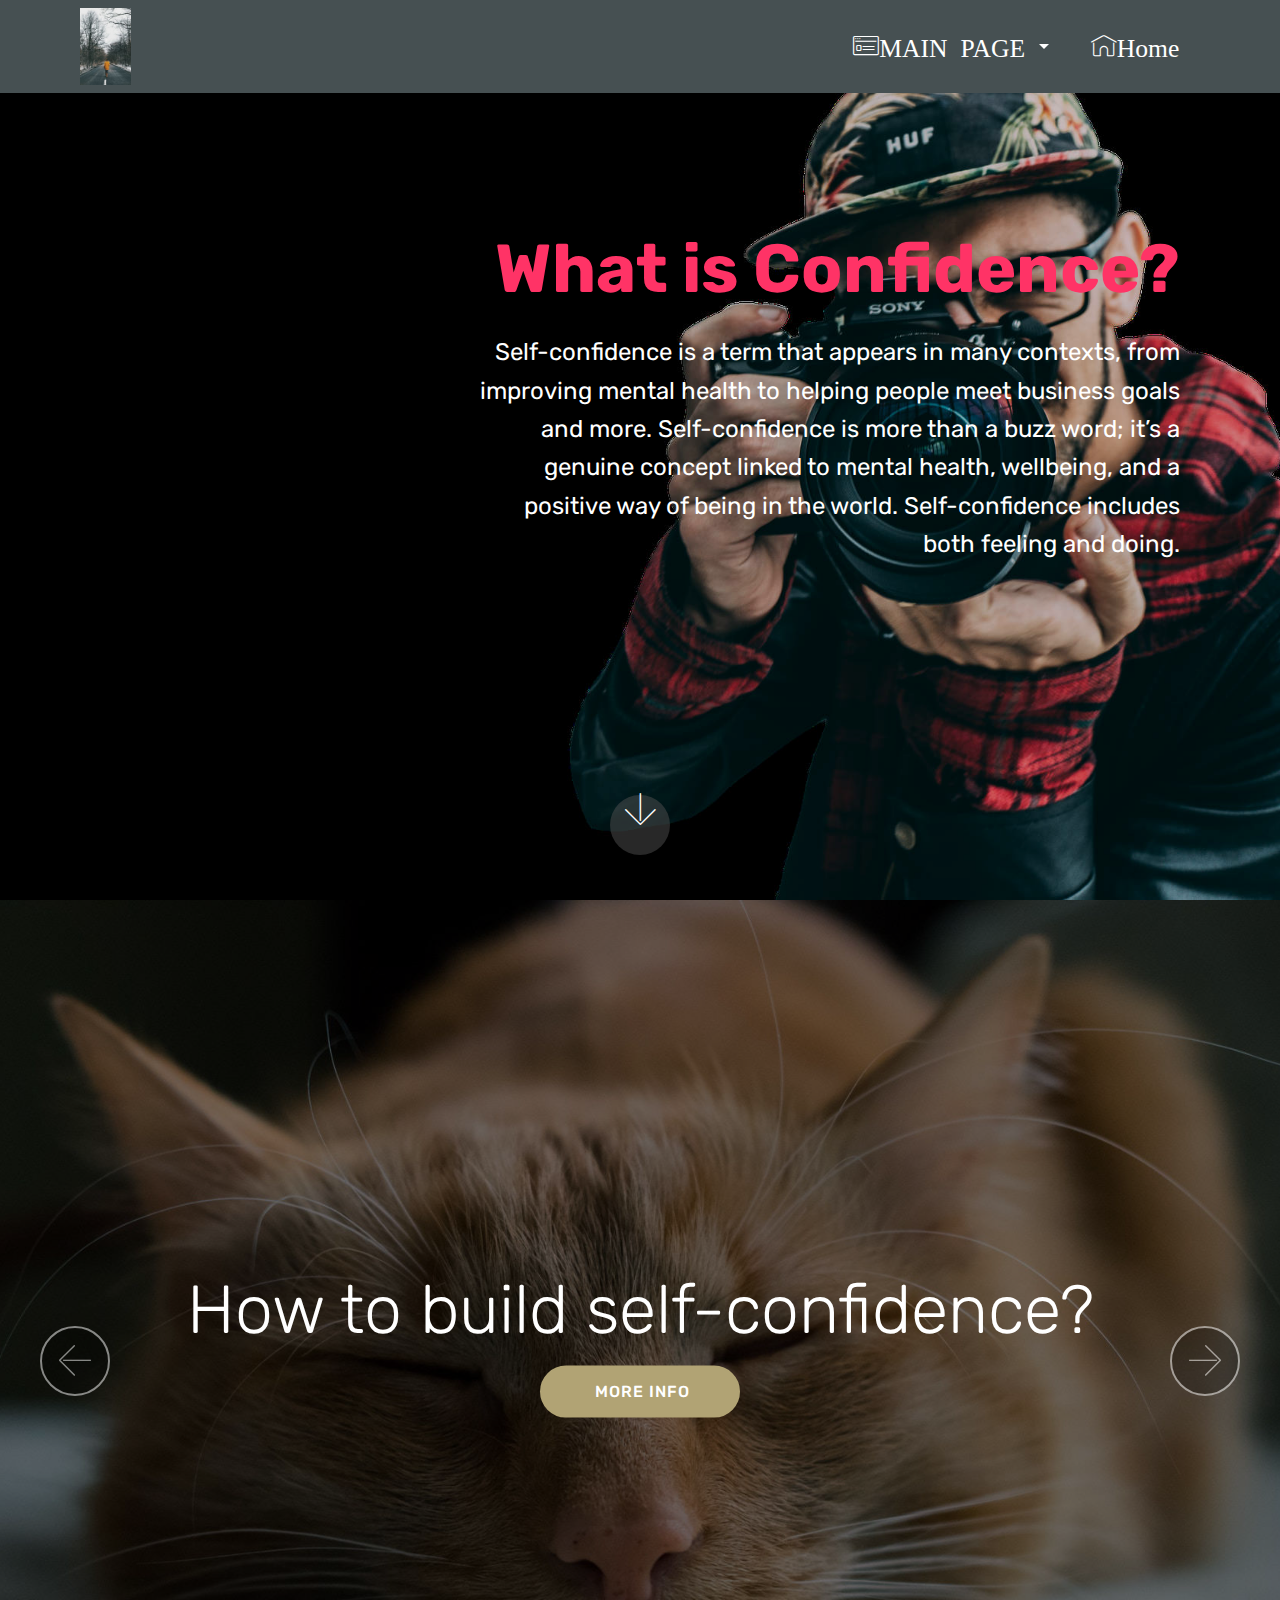
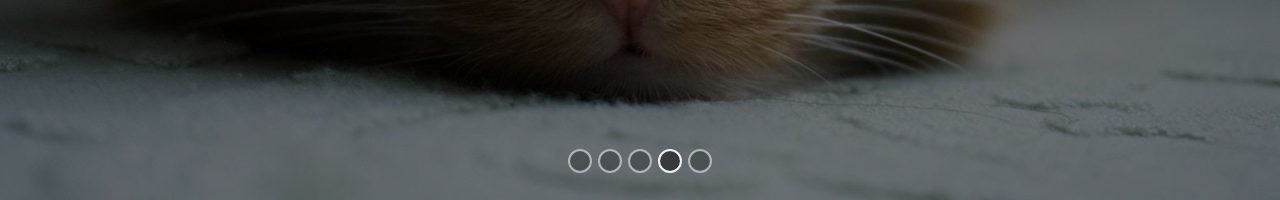
==== page1.html @ 77e6f95f "create github pages" ====
<!DOCTYPE html>
<html  >
<head>
  <!-- Site made with Mobirise Website Builder v4.9.7, https://mobirise.com -->
  <meta charset="UTF-8">
  <meta http-equiv="X-UA-Compatible" content="IE=edge">
  <meta name="generator" content="Mobirise v4.9.7, mobirise.com">
  <meta name="viewport" content="width=device-width, initial-scale=1, minimum-scale=1">
  <link rel="shortcut icon" href="assets/images/mbr-122x183.jpg" type="image/x-icon">
  <meta name="description" content="Website Generator Description">
  
  <title>MAIN PAGE</title>
  <link rel="stylesheet" href="assets/web/assets/mobirise-icons/mobirise-icons.css">
  <link rel="stylesheet" href="assets/tether/tether.min.css">
  <link rel="stylesheet" href="assets/soundcloud-plugin/style.css">
  <link rel="stylesheet" href="assets/bootstrap/css/bootstrap.min.css">
  <link rel="stylesheet" href="assets/bootstrap/css/bootstrap-grid.min.css">
  <link rel="stylesheet" href="assets/bootstrap/css/bootstrap-reboot.min.css">
  <link rel="stylesheet" href="assets/dropdown/css/style.css">
  <link rel="stylesheet" href="assets/animatecss/animate.min.css">
  <link rel="stylesheet" href="assets/theme/css/style.css">
  <link rel="stylesheet" href="assets/mobirise/css/mbr-additional.css" type="text/css">
  
  
  
</head>
<body>
  <section class="menu cid-qNNhTfj1qA" once="menu" id="menu1-i">

    

    <nav class="navbar navbar-expand beta-menu navbar-dropdown align-items-center navbar-fixed-top navbar-toggleable-sm">
        <button class="navbar-toggler navbar-toggler-right" type="button" data-toggle="collapse" data-target="#navbarSupportedContent" aria-controls="navbarSupportedContent" aria-expanded="false" aria-label="Toggle navigation">
            <div class="hamburger">
                <span></span>
                <span></span>
                <span></span>
                <span></span>
            </div>
        </button>
        <div class="menu-logo">
            <div class="navbar-brand">
                <span class="navbar-logo">
                    <a href="https://mobirise.com">
                         <img src="assets/images/mbr-122x183.jpg" alt="Mobirise" title="" style="height: 4.8rem;">
                    </a>
                </span>
                <span class="navbar-caption-wrap"><a class="navbar-caption text-white display-4" href="https://mobirise.com"></a></span>
            </div>
        </div>
        <div class="collapse navbar-collapse" id="navbarSupportedContent">
            <ul class="navbar-nav nav-dropdown nav-right" data-app-modern-menu="true"><li class="nav-item dropdown open">
                    <a class="nav-link link dropdown-toggle text-white display-4" href="page1.html" data-toggle="dropdown-submenu" aria-expanded="true"><span class="mbri-sites mbr-iconfont mbr-iconfont-btn">MAIN PAGE</span>
                        </a><div class="dropdown-menu"><a class="dropdown-item text-white display-4" href="page8.html">INFOGRAPHICS</a><a class="dropdown-item text-white display-4" href="page4.html">METHODS</a><a class="dropdown-item text-white display-4" href="page6.html">IMPORTANCE</a><a class="dropdown-item text-white display-4" href="page7.html" aria-expanded="false">REPERCUSSIONS</a><a class="dropdown-item text-white display-4" href="page3.html" aria-expanded="false">WHAT INHIBITS CONFIDENCE?</a></div>
                </li><li class="nav-item"><a class="nav-link link text-white display-4" href="page1.html" aria-expanded="false">
                        </a></li><li class="nav-item">
                    <a class="nav-link link text-white display-4" href="index.html">
                        <span class="mbri-home mbr-iconfont mbr-iconfont-btn">Home</span></a>
                </li></ul>
            
        </div>
    </nav>
</section>

<section class="engine"><a href="https://mobirise.info/h">create your own web page</a></section><section class="header10 cid-qNNmkh4zvj mbr-fullscreen" id="header10-j">

    

    <div class="mbr-overlay" style="opacity: 0.2; background-color: rgb(0, 0, 0);">
    </div>

    <div class="container">
        <div class="media-container-column mbr-white col-lg-8 col-md-10 ml-auto">
            <h1 class="mbr-section-title align-right mbr-bold pb-3 mbr-fonts-style display-1">What is Confidence?</h1>
            
            <p class="mbr-text align-right pb-3 mbr-fonts-style display-5">Self-confidence is a term that appears in many contexts, from improving mental health to helping people meet business goals and more. Self-confidence is more than a buzz word; it’s a genuine concept linked to mental health, wellbeing, and a positive way of being in the world. Self-confidence includes both feeling and doing.<br><br><br></p>
            
        </div>
    </div>

    <div class="mbr-arrow hidden-sm-down" aria-hidden="true">
        <a href="#next">
            <i class="mbri-down mbr-iconfont"></i>
        </a>
    </div>
</section>

<section class="carousel slide cid-qNNq0Ozd2h" data-interval="false" id="slider1-l">

    

    <div class="full-screen"><div class="mbr-slider slide carousel" data-pause="true" data-keyboard="false" data-ride="false" data-interval="false"><ol class="carousel-indicators"><li data-app-prevent-settings="" data-target="#slider1-l" data-slide-to="0"></li><li data-app-prevent-settings="" data-target="#slider1-l" data-slide-to="1"></li><li data-app-prevent-settings="" data-target="#slider1-l" data-slide-to="2"></li><li data-app-prevent-settings="" data-target="#slider1-l" class=" active" data-slide-to="3"></li><li data-app-prevent-settings="" data-target="#slider1-l" data-slide-to="4"></li></ol><div class="carousel-inner" role="listbox"><div class="carousel-item slider-fullscreen-image" data-bg-video-slide="false" style="background-image: url(assets/images/1.jpg);"><div class="container container-slide"><div class="image_wrapper"><div class="mbr-overlay"></div><img src="assets/images/1.jpg"><div class="carousel-caption justify-content-center"><div class="col-10 align-center"><h2 class="mbr-fonts-style display-1">What exactly is self confidence?</h2><p class="lead mbr-text mbr-fonts-style display-5"></p><div class="mbr-section-btn" buttons="0"> <a class="btn  btn-white-outline display-4" href="page1.html#info3-q">&nbsp;MORE INFO</a></div></div></div></div></div></div><div class="carousel-item slider-fullscreen-image" data-bg-video-slide="https://www.youtube.com/watch?v=fwkKc6M60-0"><div class="mbr-overlay"></div><div class="container container-slide"><div class="image_wrapper"><img src="assets/images/2.jpg" style="opacity: 0;"><div class="carousel-caption justify-content-center"><div class="col-10 align-center"><h2 class="mbr-fonts-style display-1">What inhibits us from being self confidence?<br></h2><p class="lead mbr-text mbr-fonts-style display-5"></p><div class="mbr-section-btn" buttons="0"><a class="btn  display-4 btn-secondary-outline" href="page3.html">Learn more</a> </div></div></div></div></div></div><div class="carousel-item slider-fullscreen-image" data-bg-video-slide="false" style="background-image: url(assets/images/mbr-1664x1080.jpg);"><div class="container container-slide"><div class="image_wrapper"><div class="mbr-overlay"></div><img src="assets/images/mbr-1664x1080.jpg"><div class="carousel-caption justify-content-center"><div class="col-10 align-right"><h2 class="mbr-fonts-style display-1">Importance of self confidence?</h2><p class="lead mbr-text mbr-fonts-style display-5">Is self confidence really important? Or is it just something we can dismiss?</p><div class="mbr-section-btn" buttons="0"> <a class="btn  btn-white-outline display-4" href="page6.html">Learn more</a></div></div></div></div></div></div><div class="carousel-item slider-fullscreen-image active" data-bg-video-slide="false" style="background-image: url(assets/images/mbr-1620x1080.jpg);"><div class="container container-slide"><div class="image_wrapper"><div class="mbr-overlay"></div><img src="assets/images/mbr-1620x1080.jpg"><div class="carousel-caption justify-content-center"><div class="col-10 align-center"><h2 class="mbr-fonts-style display-1">How to build self-confidence?</h2><p class="lead mbr-text mbr-fonts-style display-5"></p><div class="mbr-section-btn" buttons="0"> <a class="btn  display-4 btn-danger" href="page4.html">&nbsp;MORE INFO</a></div></div></div></div></div></div><div class="carousel-item slider-fullscreen-image" data-bg-video-slide="false" style="background-image: url(assets/images/mbr-1440x1080.jpg);"><div class="container container-slide"><div class="image_wrapper"><div class="mbr-overlay"></div><img src="assets/images/mbr-1440x1080.jpg"><div class="carousel-caption justify-content-center"><div class="col-10 align-center"><h2 class="mbr-fonts-style display-1">FORUM</h2><p class="lead mbr-text mbr-fonts-style display-5"></p><div class="mbr-section-btn" buttons="0"><a class="btn  display-4 btn-danger-outline" href="page5.html">Learn more</a> </div></div></div></div></div></div></div><a data-app-prevent-settings="" class="carousel-control carousel-control-prev" role="button" data-slide="prev" href="#slider1-l"><span aria-hidden="true" class="mbri-left mbr-iconfont"></span><span class="sr-only">Previous</span></a><a data-app-prevent-settings="" class="carousel-control carousel-control-next" role="button" data-slide="next" href="#slider1-l"><span aria-hidden="true" class="mbri-right mbr-iconfont"></span><span class="sr-only">Next</span></a></div></div>

</section>


  <script src="assets/web/assets/jquery/jquery.min.js"></script>
  <script src="assets/popper/popper.min.js"></script>
  <script src="assets/tether/tether.min.js"></script>
  <script src="assets/bootstrap/js/bootstrap.min.js"></script>
  <script src="assets/touchswipe/jquery.touch-swipe.min.js"></script>
  <script src="assets/dropdown/js/script.min.js"></script>
  <script src="assets/bootstrapcarouselswipe/bootstrap-carousel-swipe.js"></script>
  <script src="assets/smoothscroll/smooth-scroll.js"></script>
  <script src="assets/viewportchecker/jquery.viewportchecker.js"></script>
  <script src="assets/ytplayer/jquery.mb.ytplayer.min.js"></script>
  <script src="assets/vimeoplayer/jquery.mb.vimeo_player.js"></script>
  <script src="assets/theme/js/script.js"></script>
  <script src="assets/slidervideo/script.js"></script>
  
  
 <div id="scrollToTop" class="scrollToTop mbr-arrow-up"><a style="text-align: center;"><i class="mbr-arrow-up-icon mbr-arrow-up-icon-cm cm-icon cm-icon-smallarrow-up"></i></a></div>
    <input name="animation" type="hidden">
  </body>
</html>
---- assets/web/assets/mobirise-icons/mobirise-icons.css ----
@font-face {
  font-family: 'MobiriseIcons';
  src:  url('mobirise-icons.eot?spat4u');
  src:  url('mobirise-icons.eot?spat4u#iefix') format('embedded-opentype'),
    url('mobirise-icons.ttf?spat4u') format('truetype'),
    url('mobirise-icons.woff?spat4u') format('woff'),
    url('mobirise-icons.svg?spat4u#MobiriseIcons') format('svg');
  font-weight: normal;
  font-style: normal;
}

[class^="mbri-"], [class*=" mbri-"] {
  /* use !important to prevent issues with browser extensions that change fonts */
  font-family: MobiriseIcons !important;
  speak: none;
  font-style: normal;
  font-weight: normal;
  font-variant: normal;
  text-transform: none;
  line-height: 1;

  /* Better Font Rendering =========== */
  -webkit-font-smoothing: antialiased;
  -moz-osx-font-smoothing: grayscale;
}

.mbri-add-submenu:before {
  content: "\e900";
}
.mbri-alert:before {
  content: "\e901";
}
.mbri-align-center:before {
  content: "\e902";
}
.mbri-align-justify:before {
  content: "\e903";
}
.mbri-align-left:before {
  content: "\e904";
}
.mbri-align-right:before {
  content: "\e905";
}
.mbri-android:before {
  content: "\e906";
}
.mbri-apple:before {
  content: "\e907";
}
.mbri-arrow-down:before {
  content: "\e908";
}
.mbri-arrow-next:before {
  content: "\e909";
}
.mbri-arrow-prev:before {
  content: "\e90a";
}
.mbri-arrow-up:before {
  content: "\e90b";
}
.mbri-bold:before {
  content: "\e90c";
}
.mbri-bookmark:before {
  content: "\e90d";
}
.mbri-bootstrap:before {
  content: "\e90e";
}
.mbri-briefcase:before {
  content: "\e90f";
}
.mbri-browse:before {
  content: "\e910";
}
.mbri-bulleted-list:before {
  content: "\e911";
}
.mbri-calendar:before {
  content: "\e912";
}
.mbri-camera:before {
  content: "\e913";
}
.mbri-cart-add:before {
  content: "\e914";
}
.mbri-cart-full:before {
  content: "\e915";
}
.mbri-cash:before {
  content: "\e916";
}
.mbri-change-style:before {
  content: "\e917";
}
.mbri-chat:before {
  content: "\e918";
}
.mbri-clock:before {
  content: "\e919";
}
.mbri-close:before {
  content: "\e91a";
}
.mbri-cloud:before {
  content: "\e91b";
}
.mbri-code:before {
  content: "\e91c";
}
.mbri-contact-form:before {
  content: "\e91d";
}
.mbri-credit-card:before {
  content: "\e91e";
}
.mbri-cursor-click:before {
  content: "\e91f";
}
.mbri-cust-feedback:before {
  content: "\e920";
}
.mbri-database:before {
  content: "\e921";
}
.mbri-delivery:before {
  content: "\e922";
}
.mbri-desktop:before {
  content: "\e923";
}
.mbri-devices:before {
  content: "\e924";
}
.mbri-down:before {
  content: "\e925";
}
.mbri-download:before {
  content: "\e989";
}
.mbri-drag-n-drop:before {
  content: "\e927";
}
.mbri-drag-n-drop2:before {
  content: "\e928";
}
.mbri-edit:before {
  content: "\e929";
}
.mbri-edit2:before {
  content: "\e92a";
}
.mbri-error:before {
  content: "\e92b";
}
.mbri-extension:before {
  content: "\e92c";
}
.mbri-features:before {
  content: "\e92d";
}
.mbri-file:before {
  content: "\e92e";
}
.mbri-flag:before {
  content: "\e92f";
}
.mbri-folder:before {
  content: "\e930";
}
.mbri-gift:before {
  content: "\e931";
}
.mbri-github:before {
  content: "\e932";
}
.mbri-globe:before {
  content: "\e933";
}
.mbri-globe-2:before {
  content: "\e934";
}
.mbri-growing-chart:before {
  content: "\e935";
}
.mbri-hearth:before {
  content: "\e936";
}
.mbri-help:before {
  content: "\e937";
}
.mbri-home:before {
  content: "\e938";
}
.mbri-hot-cup:before {
  content: "\e939";
}
.mbri-idea:before {
  content: "\e93a";
}
.mbri-image-gallery:before {
  content: "\e93b";
}
.mbri-image-slider:before {
  content: "\e93c";
}
.mbri-info:before {
  content: "\e93d";
}
.mbri-italic:before {
  content: "\e93e";
}
.mbri-key:before {
  content: "\e93f";
}
.mbri-laptop:before {
  content: "\e940";
}
.mbri-layers:before {
  content: "\e941";
}
.mbri-left-right:before {
  content: "\e942";
}
.mbri-left:before {
  content: "\e943";
}
.mbri-letter:before {
  content: "\e944";
}
.mbri-like:before {
  content: "\e945";
}
.mbri-link:before {
  content: "\e946";
}
.mbri-lock:before {
  content: "\e947";
}
.mbri-login:before {
  content: "\e948";
}
.mbri-logout:before {
  content: "\e949";
}
.mbri-magic-stick:before {
  content: "\e94a";
}
.mbri-map-pin:before {
  content: "\e94b";
}
.mbri-menu:before {
  content: "\e94c";
}
.mbri-mobile:before {
  content: "\e94d";
}
.mbri-mobile2:before {
  content: "\e94e";
}
.mbri-mobirise:before {
  content: "\e94f";
}
.mbri-more-horizontal:before {
  content: "\e950";
}
.mbri-more-vertical:before {
  content: "\e951";
}
.mbri-music:before {
  content: "\e952";
}
.mbri-new-file:before {
  content: "\e953";
}
.mbri-numbered-list:before {
  content: "\e954";
}
.mbri-opened-folder:before {
  content: "\e955";
}
.mbri-pages:before {
  content: "\e956";
}
.mbri-paper-plane:before {
  content: "\e957";
}
.mbri-paperclip:before {
  content: "\e958";
}
.mbri-photo:before {
  content: "\e959";
}
.mbri-photos:before {
  content: "\e95a";
}
.mbri-pin:before {
  content: "\e95b";
}
.mbri-play:before {
  content: "\e95c";
}
.mbri-plus:before {
  content: "\e95d";
}
.mbri-preview:before {
  content: "\e95e";
}
.mbri-print:before {
  content: "\e95f";
}
.mbri-protect:before {
  content: "\e960";
}
.mbri-question:before {
  content: "\e961";
}
.mbri-quote-left:before {
  content: "\e962";
}
.mbri-quote-right:before {
  content: "\e963";
}
.mbri-refresh:before {
  content: "\e964";
}
.mbri-responsive:before {
  content: "\e965";
}
.mbri-right:before {
  content: "\e966";
}
.mbri-rocket:before {
  content: "\e967";
}
.mbri-sad-face:before {
  content: "\e968";
}
.mbri-sale:before {
  content: "\e969";
}
.mbri-save:before {
  content: "\e96a";
}
.mbri-search:before {
  content: "\e96b";
}
.mbri-setting:before {
  content: "\e96c";
}
.mbri-setting2:before {
  content: "\e96d";
}
.mbri-setting3:before {
  content: "\e96e";
}
.mbri-share:before {
  content: "\e96f";
}
.mbri-shopping-bag:before {
  content: "\e970";
}
.mbri-shopping-basket:before {
  content: "\e971";
}
.mbri-shopping-cart:before {
  content: "\e972";
}
.mbri-sites:before {
  content: "\e973";
}
.mbri-smile-face:before {
  content: "\e974";
}
.mbri-speed:before {
  content: "\e975";
}
.mbri-star:before {
  content: "\e976";
}
.mbri-success:before {
  content: "\e977";
}
.mbri-sun:before {
  content: "\e978";
}
.mbri-sun2:before {
  content: "\e979";
}
.mbri-tablet:before {
  content: "\e97a";
}
.mbri-tablet-vertical:before {
  content: "\e97b";
}
.mbri-target:before {
  content: "\e97c";
}
.mbri-timer:before {
  content: "\e97d";
}
.mbri-to-ftp:before {
  content: "\e97e";
}
.mbri-to-local-drive:before {
  content: "\e97f";
}
.mbri-touch-swipe:before {
  content: "\e980";
}
.mbri-touch:before {
  content: "\e981";
}
.mbri-trash:before {
  content: "\e982";
}
.mbri-underline:before {
  content: "\e983";
}
.mbri-unlink:before {
  content: "\e984";
}
.mbri-unlock:before {
  content: "\e985";
}
.mbri-up-down:before {
  content: "\e986";
}
.mbri-up:before {
  content: "\e987";
}
.mbri-update:before {
  content: "\e988";
}
.mbri-upload:before {
 content: "\e926"; 
}
.mbri-user:before {
  content: "\e98a";
}
.mbri-user2:before {
  content: "\e98b";
}
.mbri-users:before {
  content: "\e98c";
}
.mbri-video:before {
  content: "\e98d";
}
.mbri-video-play:before {
  content: "\e98e";
}
.mbri-watch:before {
  content: "\e98f";
}
.mbri-website-theme:before {
  content: "\e990";
}
.mbri-wifi:before {
  content: "\e991";
}
.mbri-windows:before {
  content: "\e992";
}
.mbri-zoom-out:before {
  content: "\e993";
}
.mbri-redo:before {
  content: "\e994";
}
.mbri-undo:before {
  content: "\e995";
}
---- assets/soundcloud-plugin/style.css ----
.addons-container {
  position: relative;
  margin-left: auto;
  margin-right: auto;
  padding-right: 15px;
  padding-left: 15px; }
  @media (min-width: 576px) {
    .addons-container {
      padding-right: 15px;
      padding-left: 15px; } }
  @media (min-width: 768px) {
    .addons-container {
      padding-right: 15px;
      padding-left: 15px; } }
  @media (min-width: 992px) {
    .addons-container {
      padding-right: 15px;
      padding-left: 15px; } }
  @media (min-width: 1200px) {
    .addons-container {
      padding-right: 15px;
      padding-left: 15px; } }
  @media (min-width: 576px) {
    .addons-container {
      width: 540px;
      max-width: 100%; } }
  @media (min-width: 768px) {
    .addons-container {
      width: 720px;
      max-width: 100%; } }
  @media (min-width: 992px) {
    .addons-container {
      width: 960px;
      max-width: 100%; } }
  @media (min-width: 1200px) {
    .addons-container {
      width: 1140px;
      max-width: 100%; } }

.addons-container-inner{
    position: relative;
    width: 100%;
    min-height: 1px;
    padding-right: 15px;
    padding-left: 15px;
}
@media (min-width: 567px) {
    .addons-container-inner{
        -ms-flex: 0 0 66.666667%;
        flex: 0 0 66.666667%;
        max-width: 66.666667%;
    }
}
.addons-row{
    display: flex;
    justify-content:center;
}
---- assets/dropdown/css/style.css ----
.navbar-dropdown {
  left: 0;
  padding: 0;
  position: absolute;
  right: 0;
  top: 0;
  transition: all 0.45s ease;
  z-index: 1030;
  background: #282828; }
  .navbar-dropdown .navbar-logo {
    margin-right: 0.8rem;
    transition: margin 0.3s ease-in-out;
    vertical-align: middle; }
    .navbar-dropdown .navbar-logo img {
      height: 3.125rem;
      transition: all 0.3s ease-in-out; }
    .navbar-dropdown .navbar-logo.mbr-iconfont {
      font-size: 3.125rem;
      line-height: 3.125rem; }
  .navbar-dropdown .navbar-caption {
    font-weight: 700;
    white-space: normal;
    vertical-align: -4px;
    line-height: 3.125rem !important; }
    .navbar-dropdown .navbar-caption, .navbar-dropdown .navbar-caption:hover {
      color: inherit;
      text-decoration: none; }
  .navbar-dropdown .mbr-iconfont + .navbar-caption {
    vertical-align: -1px; }
  .navbar-dropdown.navbar-fixed-top {
    position: fixed; }
  .navbar-dropdown .navbar-brand span {
    vertical-align: -4px; }
  .navbar-dropdown.bg-color.transparent {
    background: none; }
  .navbar-dropdown.navbar-short .navbar-brand {
    padding: 0.625rem 0; }
    .navbar-dropdown.navbar-short .navbar-brand span {
      vertical-align: -1px; }
  .navbar-dropdown.navbar-short .navbar-caption {
    line-height: 2.375rem !important;
    vertical-align: -2px; }
  .navbar-dropdown.navbar-short .navbar-logo {
    margin-right: 0.5rem; }
    .navbar-dropdown.navbar-short .navbar-logo img {
      height: 2.375rem; }
    .navbar-dropdown.navbar-short .navbar-logo.mbr-iconfont {
      font-size: 2.375rem;
      line-height: 2.375rem; }
  .navbar-dropdown.navbar-short .mbr-table-cell {
    height: 3.625rem; }
  .navbar-dropdown .navbar-close {
    left: 0.6875rem;
    position: fixed;
    top: 0.75rem;
    z-index: 1000; }
  .navbar-dropdown .hamburger-icon {
    content: "";
    display: inline-block;
    vertical-align: middle;
    width: 16px;
    -webkit-box-shadow: 0 -6px 0 1px #282828,0 0 0 1px #282828,0 6px 0 1px #282828;
    -moz-box-shadow: 0 -6px 0 1px #282828,0 0 0 1px #282828,0 6px 0 1px #282828;
    box-shadow: 0 -6px 0 1px #282828,0 0 0 1px #282828,0 6px 0 1px #282828; }

.dropdown-menu .dropdown-toggle[data-toggle="dropdown-submenu"]::after {
  border-bottom: 0.35em solid transparent;
  border-left: 0.35em solid;
  border-right: 0;
  border-top: 0.35em solid transparent;
  margin-left: 0.3rem; }

.dropdown-menu .dropdown-item:focus {
  outline: 0; }

.nav-dropdown {
  font-size: 0.75rem;
  font-weight: 500;
  height: auto !important; }
  .nav-dropdown .nav-btn {
    padding-left: 1rem; }
  .nav-dropdown .link {
    margin: .667em 1.667em;
    font-weight: 500;
    padding: 0;
    transition: color .2s ease-in-out; }
    .nav-dropdown .link.dropdown-toggle {
      margin-right: 2.583em; }
      .nav-dropdown .link.dropdown-toggle::after {
        margin-left: .25rem;
        border-top: 0.35em solid;
        border-right: 0.35em solid transparent;
        border-left: 0.35em solid transparent;
        border-bottom: 0; }
      .nav-dropdown .link.dropdown-toggle[aria-expanded="true"] {
        margin: 0;
        padding: 0.667em 3.263em  0.667em 1.667em; }
  .nav-dropdown .link::after,
  .nav-dropdown .dropdown-item::after {
    color: inherit; }
  .nav-dropdown .btn {
    font-size: 0.75rem;
    font-weight: 700;
    letter-spacing: 0;
    margin-bottom: 0;
    padding-left: 1.25rem;
    padding-right: 1.25rem; }
  .nav-dropdown .dropdown-menu {
    border-radius: 0;
    border: 0;
    left: 0;
    margin: 0;
    padding-bottom: 1.25rem;
    padding-top: 1.25rem;
    position: relative; }
  .nav-dropdown .dropdown-submenu {
    margin-left: 0.125rem;
    top: 0; }
  .nav-dropdown .dropdown-item {
    font-weight: 500;
    line-height: 2;
    padding: 0.3846em 4.615em 0.3846em 1.5385em;
    position: relative;
    transition: color .2s ease-in-out, background-color .2s ease-in-out; }
    .nav-dropdown .dropdown-item::after {
      margin-top: -0.3077em;
      position: absolute;
      right: 1.1538em;
      top: 50%; }
    .nav-dropdown .dropdown-item:focus, .nav-dropdown .dropdown-item:hover {
      background: none; }

@media (max-width: 767px) {
  .nav-dropdown.navbar-toggleable-sm {
    bottom: 0;
    display: none;
    left: 0;
    overflow-x: hidden;
    position: fixed;
    top: 0;
    transform: translateX(-100%);
    -ms-transform: translateX(-100%);
    -webkit-transform: translateX(-100%);
    width: 18.75rem;
    z-index: 999; } }
.nav-dropdown.navbar-toggleable-xl {
  bottom: 0;
  display: none;
  left: 0;
  overflow-x: hidden;
  position: fixed;
  top: 0;
  transform: translateX(-100%);
  -ms-transform: translateX(-100%);
  -webkit-transform: translateX(-100%);
  width: 18.75rem;
  z-index: 999; }

.nav-dropdown-sm {
  display: block !important;
  overflow-x: hidden;
  overflow: auto;
  padding-top: 3.875rem; }
  .nav-dropdown-sm::after {
    content: "";
    display: block;
    height: 3rem;
    width: 100%; }
  .nav-dropdown-sm.collapse.in ~ .navbar-close {
    display: block !important; }
  .nav-dropdown-sm.collapsing, .nav-dropdown-sm.collapse.in {
    transform: translateX(0);
    -ms-transform: translateX(0);
    -webkit-transform: translateX(0);
    transition: all 0.25s ease-out;
    -webkit-transition: all 0.25s ease-out;
    background: #282828; }
  .nav-dropdown-sm.collapsing[aria-expanded="false"] {
    transform: translateX(-100%);
    -ms-transform: translateX(-100%);
    -webkit-transform: translateX(-100%); }
  .nav-dropdown-sm .nav-item {
    display: block;
    margin-left: 0 !important;
    padding-left: 0; }
  .nav-dropdown-sm .link,
  .nav-dropdown-sm .dropdown-item {
    border-top: 1px dotted rgba(255, 255, 255, 0.1);
    font-size: 0.8125rem;
    line-height: 1.6;
    margin: 0 !important;
    padding: 0.875rem 2.4rem 0.875rem 1.5625rem !important;
    position: relative;
    white-space: normal; }
    .nav-dropdown-sm .link:focus, .nav-dropdown-sm .link:hover,
    .nav-dropdown-sm .dropdown-item:focus,
    .nav-dropdown-sm .dropdown-item:hover {
      background: rgba(0, 0, 0, 0.2) !important;
      color: #c0a375; }
  .nav-dropdown-sm .nav-btn {
    position: relative;
    padding: 1.5625rem 1.5625rem 0 1.5625rem; }
    .nav-dropdown-sm .nav-btn::before {
      border-top: 1px dotted rgba(255, 255, 255, 0.1);
      content: "";
      left: 0;
      position: absolute;
      top: 0;
      width: 100%; }
    .nav-dropdown-sm .nav-btn + .nav-btn {
      padding-top: 0.625rem; }
      .nav-dropdown-sm .nav-btn + .nav-btn::before {
        display: none; }
  .nav-dropdown-sm .btn {
    padding: 0.625rem 0; }
  .nav-dropdown-sm .dropdown-toggle[data-toggle="dropdown-submenu"]::after {
    margin-left: .25rem;
    border-top: 0.35em solid;
    border-right: 0.35em solid transparent;
    border-left: 0.35em solid transparent;
    border-bottom: 0; }
  .nav-dropdown-sm .dropdown-toggle[data-toggle="dropdown-submenu"][aria-expanded="true"]::after {
    border-top: 0;
    border-right: 0.35em solid transparent;
    border-left: 0.35em solid transparent;
    border-bottom: 0.35em solid; }
  .nav-dropdown-sm .dropdown-menu {
    margin: 0;
    padding: 0;
    position: relative;
    top: 0;
    left: 0;
    width: 100%;
    border: 0;
    float: none;
    border-radius: 0;
    background: none; }
  .nav-dropdown-sm .dropdown-submenu {
    left: 100%;
    margin-left: 0.125rem;
    margin-top: -1.25rem;
    top: 0; }

.navbar-toggleable-sm .nav-dropdown .dropdown-menu {
  position: absolute; }

.navbar-toggleable-sm .nav-dropdown .dropdown-submenu {
  left: 100%;
  margin-left: 0.125rem;
  margin-top: -1.25rem;
  top: 0; }

.navbar-toggleable-sm.opened .nav-dropdown .dropdown-menu {
  position: relative; }

.navbar-toggleable-sm.opened .nav-dropdown .dropdown-submenu {
  left: 0;
  margin-left: 00rem;
  margin-top: 0rem;
  top: 0; }

.is-builder .nav-dropdown.collapsing {
  transition: none !important; }

/*# sourceMappingURL=style.css.map */
---- assets/theme/css/style.css ----
/*!
 * Mobirise v4 theme (https://mobirise.com/)
 * Copyright 2017 Mobirise
 */
section {
  background-color: #eeeeee; }

section,
.container,
.container-fluid {
  position: relative;
  word-wrap: break-word; }

a.mbr-iconfont:hover {
  text-decoration: none; }

.article .lead p, .article .lead ul, .article .lead ol, .article .lead pre, .article .lead blockquote {
  margin-bottom: 0; }

a {
  font-style: normal;
  font-weight: 400;
  cursor: pointer; }
  a, a:hover {
    text-decoration: none; }

figure {
  margin-bottom: 0; }

body {
  color: #232323; }

h1, h2, h3, h4, h5, h6,
.h1, .h2, .h3, .h4, .h5, .h6,
.display-1, .display-2, .display-3, .display-4 {
  line-height: 1;
  word-break: break-word;
  word-wrap: break-word; }

b, strong {
  font-weight: bold; }

blockquote {
  padding: 10px 0 10px 20px;
  position: relative;
  border-left: 2px solid;
  border-color: #ff3366; }

input:-webkit-autofill, input:-webkit-autofill:hover, input:-webkit-autofill:focus, input:-webkit-autofill:active {
  transition-delay: 9999s;
  transition-property: background-color, color; }

textarea[type="hidden"] {
  display: none; }

body {
  position: relative; }

section {
  background-position: 50% 50%;
  background-repeat: no-repeat;
  background-size: cover; }
  section .mbr-background-video,
  section .mbr-background-video-preview {
    position: absolute;
    bottom: 0;
    left: 0;
    right: 0;
    top: 0; }

.hidden {
  visibility: hidden; }

.mbr-z-index20 {
  z-index: 20; }

/*! Base colors */
.mbr-white {
  color: #ffffff; }

.mbr-black {
  color: #000000; }

.mbr-bg-white {
  background-color: #ffffff; }

.mbr-bg-black {
  background-color: #000000; }

/*! Text-aligns */
.align-left {
  text-align: left; }

.align-center {
  text-align: center; }

.align-right {
  text-align: right; }

@media (max-width: 767px) {
  .align-left, .align-center, .align-right, .mbr-section-btn, .mbr-section-title {
    text-align: center; } }
/*! Font-weight  */
.mbr-light {
  font-weight: 300; }

.mbr-regular {
  font-weight: 400; }

.mbr-semibold {
  font-weight: 500; }

.mbr-bold {
  font-weight: 700; }

/*! Media  */
.media-size-item {
  -webkit-flex: 1 1 auto;
  -moz-flex: 1 1 auto;
  -ms-flex: 1 1 auto;
  -o-flex: 1 1 auto;
  flex: 1 1 auto; }

.media-content {
  -webkit-flex-basis: 100%;
  flex-basis: 100%; }

.media-container-row {
  display: -ms-flexbox;
  display: -webkit-flex;
  display: flex;
  -webkit-flex-direction: row;
  -ms-flex-direction: row;
  flex-direction: row;
  -webkit-flex-wrap: wrap;
  -ms-flex-wrap: wrap;
  flex-wrap: wrap;
  -webkit-justify-content: center;
  -ms-flex-pack: center;
  justify-content: center;
  -webkit-align-content: center;
  -ms-flex-line-pack: center;
  align-content: center;
  -webkit-align-items: start;
  -ms-flex-align: start;
  align-items: start; }
  .media-container-row .media-size-item {
    width: 400px; }

.media-container-column {
  display: -ms-flexbox;
  display: -webkit-flex;
  display: flex;
  -webkit-flex-direction: column;
  -ms-flex-direction: column;
  flex-direction: column;
  -webkit-flex-wrap: wrap;
  -ms-flex-wrap: wrap;
  flex-wrap: wrap;
  -webkit-justify-content: center;
  -ms-flex-pack: center;
  justify-content: center;
  -webkit-align-content: center;
  -ms-flex-line-pack: center;
  align-content: center;
  -webkit-align-items: stretch;
  -ms-flex-align: stretch;
  align-items: stretch; }
  .media-container-column > * {
    width: 100%; }

@media (min-width: 992px) {
  .media-container-row {
    -webkit-flex-wrap: nowrap;
    -ms-flex-wrap: nowrap;
    flex-wrap: nowrap; } }
figure {
  overflow: hidden; }

figure[mbr-media-size] {
  transition: width 0.1s; }

.mbr-figure img, .mbr-figure iframe {
  display: block;
  width: 100%; }

.card {
  background-color: transparent;
  border: none; }

.card-img {
  text-align: center;
  flex-shrink: 0;
  -webkit-flex-shrink: 0; }

.media {
  max-width: 100%;
  margin: 0 auto; }

.mbr-figure {
  -ms-flex-item-align: center;
  -ms-grid-row-align: center;
  -webkit-align-self: center;
  align-self: center; }

.media-container > div {
  max-width: 100%; }

.mbr-figure img, .card-img img {
  width: 100%; }

@media (max-width: 991px) {
  .media-size-item {
    width: auto !important; }

  .media {
    width: auto; }

  .mbr-figure {
    width: 100% !important; } }
/*! Buttons */
.mbr-section-btn {
  margin-left: -.25rem;
  margin-right: -.25rem;
  font-size: 0; }

nav .mbr-section-btn {
  margin-left: 0rem;
  margin-right: 0rem; }

/*! Btn icon margin */
.btn .mbr-iconfont, .btn.btn-sm .mbr-iconfont {
  cursor: pointer;
  margin-right: 0.5rem; }

.btn.btn-md .mbr-iconfont, .btn.btn-md .mbr-iconfont {
  margin-right: 0.8rem; }

.mbr-regular {
  font-weight: 400; }

.mbr-semibold {
  font-weight: 500; }

.mbr-bold {
  font-weight: 700; }

[type="submit"] {
  -webkit-appearance: none; }

/*! Full-screen */
.mbr-fullscreen .mbr-overlay {
  min-height: 100vh; }

.mbr-fullscreen {
  display: flex;
  display: -webkit-flex;
  display: -moz-flex;
  display: -ms-flex;
  display: -o-flex;
  align-items: center;
  -webkit-align-items: center;
  min-height: 100vh;
  padding-top: 3rem;
  padding-bottom: 3rem; }

/*! Map */
.map {
  height: 25rem;
  position: relative; }
  .map iframe {
    width: 100%;
    height: 100%; }

/* Form */
.form-asterisk {
  font-family: initial;
  position: absolute;
  top: -2px;
  font-weight: normal; }

/*! Scroll to top arrow */
.mbr-arrow-up {
  bottom: 25px;
  right: 90px;
  position: fixed;
  text-align: right;
  z-index: 5000;
  color: #ffffff;
  font-size: 32px;
  transform: rotate(180deg);
  -webkit-transform: rotate(180deg); }

.mbr-arrow-up a {
  background: rgba(0, 0, 0, 0.2);
  border-radius: 3px;
  color: #fff;
  display: inline-block;
  height: 60px;
  width: 60px;
  outline-style: none !important;
  position: relative;
  text-decoration: none;
  transition: all .3s ease-in-out;
  cursor: pointer;
  text-align: center; }
  .mbr-arrow-up a:hover {
    background-color: rgba(0, 0, 0, 0.4); }
  .mbr-arrow-up a i {
    line-height: 60px; }

.mbr-arrow-up-icon {
  display: block;
  color: #fff; }

.mbr-arrow-up-icon::before {
  content: "\203a";
  display: inline-block;
  font-family: serif;
  font-size: 32px;
  line-height: 1;
  font-style: normal;
  position: relative;
  top: 6px;
  left: -4px;
  -webkit-transform: rotate(-90deg);
  transform: rotate(-90deg); }

/*! Arrow Down */
.mbr-arrow {
  position: absolute;
  bottom: 45px;
  left: 50%;
  width: 60px;
  height: 60px;
  cursor: pointer;
  background-color: rgba(80, 80, 80, 0.5);
  border-radius: 50%;
  -webkit-transform: translateX(-50%);
  transform: translateX(-50%); }
  .mbr-arrow > a {
    display: inline-block;
    text-decoration: none;
    outline-style: none;
    -webkit-animation: arrowdown 1.7s ease-in-out infinite;
    animation: arrowdown 1.7s ease-in-out infinite; }
    .mbr-arrow > a > i {
      position: absolute;
      top: -2px;
      left: 15px;
      font-size: 2rem; }

@keyframes arrowdown {
  0% {
    transform: translateY(0px);
    -webkit-transform: translateY(0px); }
  50% {
    transform: translateY(-5px);
    -webkit-transform: translateY(-5px); }
  100% {
    transform: translateY(0px);
    -webkit-transform: translateY(0px); } }
@-webkit-keyframes arrowdown {
  0% {
    transform: translateY(0px);
    -webkit-transform: translateY(0px); }
  50% {
    transform: translateY(-5px);
    -webkit-transform: translateY(-5px); }
  100% {
    transform: translateY(0px);
    -webkit-transform: translateY(0px); } }
@media (max-width: 500px) {
  .mbr-arrow-up {
    left: 50%;
    right: auto;
    transform: translateX(-50%) rotate(180deg);
    -webkit-transform: translateX(-50%) rotate(180deg); } }
/*Gradients animation*/
@keyframes gradient-animation {
  from {
    background-position: 0% 100%;
    animation-timing-function: ease-in-out; }
  to {
    background-position: 100% 0%;
    animation-timing-function: ease-in-out; } }
@-webkit-keyframes gradient-animation {
  from {
    background-position: 0% 100%;
    animation-timing-function: ease-in-out; }
  to {
    background-position: 100% 0%;
    animation-timing-function: ease-in-out; } }
.bg-gradient {
  background-size: 200% 200%;
  animation: gradient-animation 5s infinite alternate;
  -webkit-animation: gradient-animation 5s infinite alternate; }

.menu .navbar-brand {
  display: -webkit-flex; }
  .menu .navbar-brand span {
    display: flex;
    display: -webkit-flex; }
  .menu .navbar-brand .navbar-caption-wrap {
    display: -webkit-flex; }
  .menu .navbar-brand .navbar-logo img {
    display: -webkit-flex; }
@media (min-width: 768px) and (max-width: 991px) {
  .menu .navbar-toggleable-sm .navbar-nav {
    display: -webkit-box;
    display: -webkit-flex;
    display: -ms-flexbox; } }
@media (min-width: 992px) {
  .menu .navbar-nav.nav-dropdown {
    display: -webkit-flex; }
  .menu .navbar-toggleable-sm .navbar-collapse {
    display: -webkit-flex !important; } }
@media (max-width: 767px) {
  .menu .navbar-collapse {
    max-height: 80vh; }
  .menu .dropdown-menu {
    max-height: 60vh; } }

.navbar {
  display: -webkit-flex;
  -webkit-flex-wrap: wrap;
  -webkit-align-items: center;
  -webkit-justify-content: space-between; }

.navbar-collapse {
  -webkit-flex-basis: 100%;
  -webkit-flex-grow: 1;
  -webkit-align-items: center;
  max-height: 93.5vh; }
  .navbar-collapse.show {
    overflow: auto; }

.nav-dropdown .link {
  padding: .667em 1.667em !important;
  margin: 0 !important; }

.nav {
  display: -webkit-flex;
  -webkit-flex-wrap: wrap; }

.row {
  display: -webkit-flex;
  -webkit-flex-wrap: wrap; }

.justify-content-center {
  -webkit-justify-content: center; }

.form-inline {
  display: -webkit-flex;
  -webkit-flex-flow: row wrap;
  -webkit-align-items: center; }

.card-wrapper {
  -webkit-flex: 1; }

.carousel-control {
  z-index: 10;
  display: -webkit-flex;
  -webkit-align-items: center;
  -webkit-justify-content: center; }

.carousel-controls {
  display: -webkit-flex; }

.media {
  display: -webkit-flex; }

.jq-selectbox__select {
  padding: 1.07em .5em;
  position: absolute;
  top: 0;
  left: 0;
  width: 100%; }

.jq-selectbox__dropdown {
  position: absolute;
  top: 100% !important;
  left: 0 !important;
  width: 100% !important; }

.jq-selectbox__trigger-arrow {
  transform: translateY(-50%); }

.jq-selectbox li {
  padding: 1.07em .5em; }

/*# sourceMappingURL=style.css.map */
.engine {
	position: absolute;
	text-indent: -2400px;
	text-align: center;
	padding: 0;
	top: 0;
	left: -2400px;
}
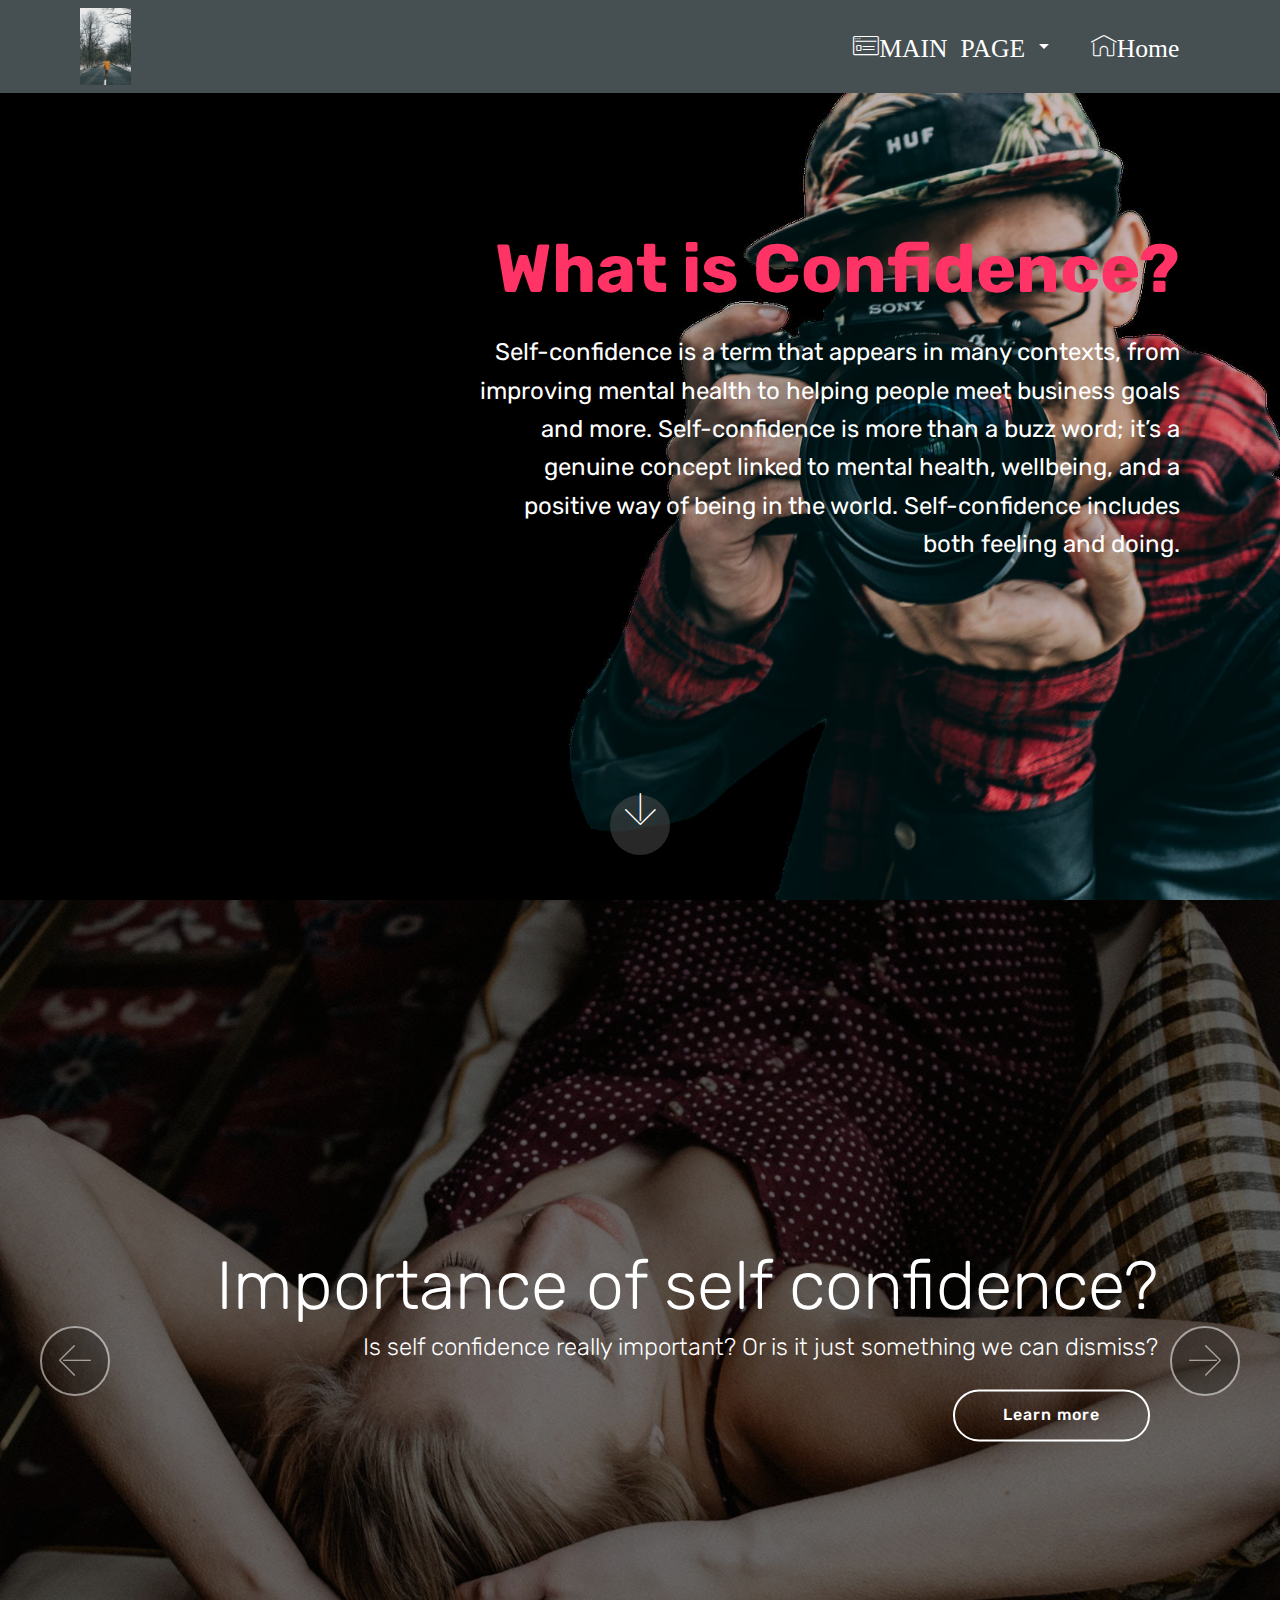
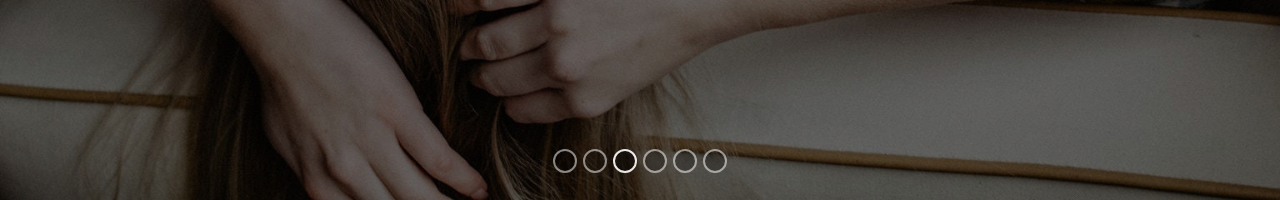
==== commit 127a9341: "create github pages" ====
--- a/page1.html
+++ b/page1.html
@@ -51,7 +51,7 @@
         <div class="collapse navbar-collapse" id="navbarSupportedContent">
             <ul class="navbar-nav nav-dropdown nav-right" data-app-modern-menu="true"><li class="nav-item dropdown open">
                     <a class="nav-link link dropdown-toggle text-white display-4" href="page1.html" data-toggle="dropdown-submenu" aria-expanded="true"><span class="mbri-sites mbr-iconfont mbr-iconfont-btn">MAIN PAGE</span>
-                        </a><div class="dropdown-menu"><a class="dropdown-item text-white display-4" href="page8.html">INFOGRAPHICS</a><a class="dropdown-item text-white display-4" href="page4.html">METHODS</a><a class="dropdown-item text-white display-4" href="page6.html">IMPORTANCE</a><a class="dropdown-item text-white display-4" href="page7.html" aria-expanded="false">REPERCUSSIONS</a><a class="dropdown-item text-white display-4" href="page3.html" aria-expanded="false">WHAT INHIBITS CONFIDENCE?</a></div>
+                        </a><div class="dropdown-menu"><a class="dropdown-item text-white display-4" href="page8.html">INFOGRAPHICS</a><a class="dropdown-item text-white display-4" href="page4.html">METHODS</a><a class="dropdown-item text-white display-4" href="page6.html">IMPORTANCE</a><a class="dropdown-item text-white display-4" href="page7.html" aria-expanded="false">REPERCUSSIONS</a><a class="dropdown-item text-white display-4" href="page3.html" aria-expanded="false">WHAT INHIBITS CONFIDENCE?</a><a class="text-white dropdown-item display-4" href="page9.html" aria-expanded="false">TALKING TO GIRLS</a><a class="text-white dropdown-item display-4" href="page10.html" aria-expanded="true">PRESENTATION SKILLS</a></div>
                 </li><li class="nav-item"><a class="nav-link link text-white display-4" href="page1.html" aria-expanded="false">
                         </a></li><li class="nav-item">
                     <a class="nav-link link text-white display-4" href="index.html">
@@ -62,7 +62,7 @@
     </nav>
 </section>
 
-<section class="engine"><a href="https://mobirise.info/h">create your own web page</a></section><section class="header10 cid-qNNmkh4zvj mbr-fullscreen" id="header10-j">
+<section class="engine"><a href="https://mobirise.info/q">responsive web templates</a></section><section class="header10 cid-qNNmkh4zvj mbr-fullscreen" id="header10-j">
 
     
 
@@ -89,7 +89,7 @@
 
     
 
-    <div class="full-screen"><div class="mbr-slider slide carousel" data-pause="true" data-keyboard="false" data-ride="false" data-interval="false"><ol class="carousel-indicators"><li data-app-prevent-settings="" data-target="#slider1-l" data-slide-to="0"></li><li data-app-prevent-settings="" data-target="#slider1-l" data-slide-to="1"></li><li data-app-prevent-settings="" data-target="#slider1-l" data-slide-to="2"></li><li data-app-prevent-settings="" data-target="#slider1-l" class=" active" data-slide-to="3"></li><li data-app-prevent-settings="" data-target="#slider1-l" data-slide-to="4"></li></ol><div class="carousel-inner" role="listbox"><div class="carousel-item slider-fullscreen-image" data-bg-video-slide="false" style="background-image: url(assets/images/1.jpg);"><div class="container container-slide"><div class="image_wrapper"><div class="mbr-overlay"></div><img src="assets/images/1.jpg"><div class="carousel-caption justify-content-center"><div class="col-10 align-center"><h2 class="mbr-fonts-style display-1">What exactly is self confidence?</h2><p class="lead mbr-text mbr-fonts-style display-5"></p><div class="mbr-section-btn" buttons="0"> <a class="btn  btn-white-outline display-4" href="page1.html#info3-q">&nbsp;MORE INFO</a></div></div></div></div></div></div><div class="carousel-item slider-fullscreen-image" data-bg-video-slide="https://www.youtube.com/watch?v=fwkKc6M60-0"><div class="mbr-overlay"></div><div class="container container-slide"><div class="image_wrapper"><img src="assets/images/2.jpg" style="opacity: 0;"><div class="carousel-caption justify-content-center"><div class="col-10 align-center"><h2 class="mbr-fonts-style display-1">What inhibits us from being self confidence?<br></h2><p class="lead mbr-text mbr-fonts-style display-5"></p><div class="mbr-section-btn" buttons="0"><a class="btn  display-4 btn-secondary-outline" href="page3.html">Learn more</a> </div></div></div></div></div></div><div class="carousel-item slider-fullscreen-image" data-bg-video-slide="false" style="background-image: url(assets/images/mbr-1664x1080.jpg);"><div class="container container-slide"><div class="image_wrapper"><div class="mbr-overlay"></div><img src="assets/images/mbr-1664x1080.jpg"><div class="carousel-caption justify-content-center"><div class="col-10 align-right"><h2 class="mbr-fonts-style display-1">Importance of self confidence?</h2><p class="lead mbr-text mbr-fonts-style display-5">Is self confidence really important? Or is it just something we can dismiss?</p><div class="mbr-section-btn" buttons="0"> <a class="btn  btn-white-outline display-4" href="page6.html">Learn more</a></div></div></div></div></div></div><div class="carousel-item slider-fullscreen-image active" data-bg-video-slide="false" style="background-image: url(assets/images/mbr-1620x1080.jpg);"><div class="container container-slide"><div class="image_wrapper"><div class="mbr-overlay"></div><img src="assets/images/mbr-1620x1080.jpg"><div class="carousel-caption justify-content-center"><div class="col-10 align-center"><h2 class="mbr-fonts-style display-1">How to build self-confidence?</h2><p class="lead mbr-text mbr-fonts-style display-5"></p><div class="mbr-section-btn" buttons="0"> <a class="btn  display-4 btn-danger" href="page4.html">&nbsp;MORE INFO</a></div></div></div></div></div></div><div class="carousel-item slider-fullscreen-image" data-bg-video-slide="false" style="background-image: url(assets/images/mbr-1440x1080.jpg);"><div class="container container-slide"><div class="image_wrapper"><div class="mbr-overlay"></div><img src="assets/images/mbr-1440x1080.jpg"><div class="carousel-caption justify-content-center"><div class="col-10 align-center"><h2 class="mbr-fonts-style display-1">FORUM</h2><p class="lead mbr-text mbr-fonts-style display-5"></p><div class="mbr-section-btn" buttons="0"><a class="btn  display-4 btn-danger-outline" href="page5.html">Learn more</a> </div></div></div></div></div></div></div><a data-app-prevent-settings="" class="carousel-control carousel-control-prev" role="button" data-slide="prev" href="#slider1-l"><span aria-hidden="true" class="mbri-left mbr-iconfont"></span><span class="sr-only">Previous</span></a><a data-app-prevent-settings="" class="carousel-control carousel-control-next" role="button" data-slide="next" href="#slider1-l"><span aria-hidden="true" class="mbri-right mbr-iconfont"></span><span class="sr-only">Next</span></a></div></div>
+    <div class="full-screen"><div class="mbr-slider slide carousel" data-pause="true" data-keyboard="false" data-ride="false" data-interval="false"><ol class="carousel-indicators"><li data-app-prevent-settings="" data-target="#slider1-l" data-slide-to="0"></li><li data-app-prevent-settings="" data-target="#slider1-l" data-slide-to="1"></li><li data-app-prevent-settings="" data-target="#slider1-l" class=" active" data-slide-to="2"></li><li data-app-prevent-settings="" data-target="#slider1-l" data-slide-to="3"></li><li data-app-prevent-settings="" data-target="#slider1-l" data-slide-to="4"></li><li data-app-prevent-settings="" data-target="#slider1-l" data-slide-to="5"></li></ol><div class="carousel-inner" role="listbox"><div class="carousel-item slider-fullscreen-image" data-bg-video-slide="false" style="background-image: url(assets/images/1.jpg);"><div class="container container-slide"><div class="image_wrapper"><div class="mbr-overlay"></div><img src="assets/images/1.jpg"><div class="carousel-caption justify-content-center"><div class="col-10 align-center"><h2 class="mbr-fonts-style display-1">What exactly is self confidence?</h2><div class="mbr-section-btn" buttons="0"> <a class="btn  btn-white-outline display-4" href="page1.html#info3-q">&nbsp;MORE INFO</a></div></div></div></div></div></div><div class="carousel-item slider-fullscreen-image" data-bg-video-slide="false" style="background-image: url(assets/images/2.jpg);"><div class="container container-slide"><div class="image_wrapper"><div class="mbr-overlay"></div><img src="assets/images/2.jpg"><div class="carousel-caption justify-content-center"><div class="col-10 align-center"><h2 class="mbr-fonts-style display-1">What inhibits us from being self confidence?<br></h2><p class="lead mbr-text mbr-fonts-style display-5"></p><div class="mbr-section-btn" buttons="0"><a class="btn  display-4 btn-secondary-outline" href="page3.html">Learn more</a> </div></div></div></div></div></div><div class="carousel-item slider-fullscreen-image active" data-bg-video-slide="false" style="background-image: url(assets/images/mbr-1664x1080.jpg);"><div class="container container-slide"><div class="image_wrapper"><div class="mbr-overlay"></div><img src="assets/images/mbr-1664x1080.jpg"><div class="carousel-caption justify-content-center"><div class="col-10 align-right"><h2 class="mbr-fonts-style display-1">Importance of self confidence?</h2><p class="lead mbr-text mbr-fonts-style display-5">Is self confidence really important? Or is it just something we can dismiss?</p><div class="mbr-section-btn" buttons="0"> <a class="btn  btn-white-outline display-4" href="page6.html">Learn more</a></div></div></div></div></div></div><div class="carousel-item slider-fullscreen-image" data-bg-video-slide="false" style="background-image: url(assets/images/mbr-1620x1080.jpg);"><div class="container container-slide"><div class="image_wrapper"><div class="mbr-overlay"></div><img src="assets/images/mbr-1620x1080.jpg"><div class="carousel-caption justify-content-center"><div class="col-10 align-center"><h2 class="mbr-fonts-style display-1">How to build self-confidence?</h2><p class="lead mbr-text mbr-fonts-style display-5"></p><div class="mbr-section-btn" buttons="0"> <a class="btn  display-4 btn-danger" href="page4.html">&nbsp;MORE INFO</a></div></div></div></div></div></div><div class="carousel-item slider-fullscreen-image" data-bg-video-slide="false" style="background-image: url(assets/images/mbr-1920x1279.jpg);"><div class="container container-slide"><div class="image_wrapper"><div class="mbr-overlay"></div><img src="assets/images/mbr-1920x1279.jpg"><div class="carousel-caption justify-content-center"><div class="col-10 align-center"><h2 class="mbr-fonts-style display-1">PRESENTATION SKILLS</h2><div class="mbr-section-btn" buttons="0"><a class="btn  display-4 btn-danger-outline" href="page10.html">Learn more</a> </div></div></div></div></div></div><div class="carousel-item slider-fullscreen-image" data-bg-video-slide="false" style="background-image: url(assets/images/mbr-3-1920x1280.jpg);"><div class="container container-slide"><div class="image_wrapper"><div class="mbr-overlay"></div><img src="assets/images/mbr-3-1920x1280.jpg"><div class="carousel-caption justify-content-center"><div class="col-10 align-center"><h2 class="mbr-fonts-style display-1">TALKING TO OPPOSITE GENDER</h2><div class="mbr-section-btn" buttons="0"><a class="btn  display-4 btn-danger-outline" href="page9.html">Learn more</a> </div></div></div></div></div></div></div><a data-app-prevent-settings="" class="carousel-control carousel-control-prev" role="button" data-slide="prev" href="#slider1-l"><span aria-hidden="true" class="mbri-left mbr-iconfont"></span><span class="sr-only">Previous</span></a><a data-app-prevent-settings="" class="carousel-control carousel-control-next" role="button" data-slide="next" href="#slider1-l"><span aria-hidden="true" class="mbri-right mbr-iconfont"></span><span class="sr-only">Next</span></a></div></div>
 
 </section>
 
@@ -109,7 +109,7 @@
   <script src="assets/slidervideo/script.js"></script>
   
   
- <div id="scrollToTop" class="scrollToTop mbr-arrow-up"><a style="text-align: center;"><i class="mbr-arrow-up-icon mbr-arrow-up-icon-cm cm-icon cm-icon-smallarrow-up"></i></a></div>
-    <input name="animation" type="hidden">
+  <input name="animation" type="hidden">
+   <div id="scrollToTop" class="scrollToTop mbr-arrow-up"><a style="text-align: center;"><i class="mbr-arrow-up-icon mbr-arrow-up-icon-cm cm-icon cm-icon-smallarrow-up"></i></a></div>
   </body>
 </html>--- a/assets/mobirise/css/mbr-additional.css
+++ b/assets/mobirise/css/mbr-additional.css
@@ -2874,585 +2874,6 @@
 .cid-qNNhTfj1qA .dropdown-item:hover {
   color: #ff3366 !important;
 }
-.cid-qX5txpQZ1s {
-  padding-top: 135px;
-  padding-bottom: 90px;
-  background-color: #f9f9f9;
-}
-.cid-qX5txpQZ1s h2 {
-  text-align: left;
-}
-.cid-qX5txpQZ1s h4 {
-  text-align: left;
-  font-weight: 500;
-}
-.cid-qX5txpQZ1s p {
-  color: #767676;
-  text-align: left;
-}
-.cid-qX5txpQZ1s .aside-content {
-  flex-basis: 100%;
-}
-.cid-qX5txpQZ1s .block-content {
-  display: -webkit-flex;
-  flex-direction: column;
-  -webkit-flex-direction: column;
-  word-break: break-word;
-}
-.cid-qX5txpQZ1s .media {
-  margin: initial;
-  align-items: center;
-}
-.cid-qX5txpQZ1s .mbr-figure {
-  align-self: flex-start;
-  -webkit-align-self: flex-start;
-  -webkit-flex-shrink: 0;
-  flex-shrink: 0;
-}
-.cid-qX5txpQZ1s .card-img {
-  padding-right: 2rem;
-  width: auto;
-}
-.cid-qX5txpQZ1s .card-img span {
-  font-size: 72px;
-  color: #707070;
-}
-@media (min-width: 992px) {
-  .cid-qX5txpQZ1s .mbr-figure {
-    padding-right: 4rem;
-  }
-}
-@media (max-width: 991px) {
-  .cid-qX5txpQZ1s .mbr-figure {
-    padding-right: 0;
-    padding-bottom: 1rem;
-    margin-bottom: 2rem;
-  }
-}
-@media (max-width: 300px) {
-  .cid-qX5txpQZ1s .card-img span {
-    font-size: 40px !important;
-  }
-}
-.cid-qX5WYXMUMK {
-  padding-top: 90px;
-  padding-bottom: 90px;
-  background-color: #f9f9f9;
-}
-.cid-qX5WYXMUMK h3 {
-  font-weight: 300;
-}
-.cid-qX5WYXMUMK .card-img {
-  width: initial;
-}
-.cid-qX5WYXMUMK .card-img .mbr-iconfont {
-  font-size: 48px;
-  padding-right: 1rem;
-}
-.cid-qX5WYXMUMK .media-container-row {
-  word-wrap: break-word;
-  padding-bottom: 2rem;
-  height: 100%;
-}
-.cid-qX5WYXMUMK .media {
-  margin: initial;
-  align-items: center;
-}
-.cid-qX5WYXMUMK .mbr-section-subtitle {
-  color: #767676;
-}
-.cid-qX5WYXMUMK .mbr-text {
-  color: #767676;
-}
-.cid-qX5WYXMUMK .media-container-column {
-  display: -webkit-flex;
-  flex-direction: column;
-  -webkit-flex-direction: column;
-}
-.cid-qX5VRmGEbb {
-  padding-top: 90px;
-  padding-bottom: 90px;
-  background-color: #f9f9f9;
-}
-.cid-qX5VRmGEbb h2 {
-  text-align: left;
-}
-.cid-qX5VRmGEbb h4 {
-  text-align: left;
-  font-weight: 500;
-}
-.cid-qX5VRmGEbb p {
-  color: #767676;
-  text-align: left;
-}
-.cid-qX5VRmGEbb .aside-content {
-  flex-basis: 100%;
-}
-.cid-qX5VRmGEbb .block-content {
-  display: -webkit-flex;
-  flex-direction: column;
-  -webkit-flex-direction: column;
-  word-break: break-word;
-}
-.cid-qX5VRmGEbb .media {
-  margin: initial;
-  align-items: center;
-}
-.cid-qX5VRmGEbb .mbr-figure {
-  align-self: flex-start;
-  -webkit-align-self: flex-start;
-  -webkit-flex-shrink: 0;
-  flex-shrink: 0;
-}
-.cid-qX5VRmGEbb .card-img {
-  padding-right: 2rem;
-  width: auto;
-}
-.cid-qX5VRmGEbb .card-img span {
-  font-size: 72px;
-  color: #707070;
-}
-@media (min-width: 992px) {
-  .cid-qX5VRmGEbb .mbr-figure {
-    padding-right: 4rem;
-  }
-}
-@media (max-width: 991px) {
-  .cid-qX5VRmGEbb .mbr-figure {
-    padding-right: 0;
-    padding-bottom: 1rem;
-    margin-bottom: 2rem;
-  }
-}
-@media (max-width: 300px) {
-  .cid-qX5VRmGEbb .card-img span {
-    font-size: 40px !important;
-  }
-}
-.cid-qX5YTosk1X {
-  padding-top: 90px;
-  padding-bottom: 90px;
-  background-color: #f9f9f9;
-}
-.cid-qX5YTosk1X h3 {
-  font-weight: 300;
-}
-.cid-qX5YTosk1X .card-img {
-  width: initial;
-}
-.cid-qX5YTosk1X .card-img .mbr-iconfont {
-  font-size: 48px;
-  padding-right: 1rem;
-}
-.cid-qX5YTosk1X .media-container-row {
-  word-wrap: break-word;
-  padding-bottom: 2rem;
-  height: 100%;
-}
-.cid-qX5YTosk1X .media {
-  margin: initial;
-  align-items: center;
-}
-.cid-qX5YTosk1X .mbr-section-subtitle {
-  color: #767676;
-}
-.cid-qX5YTosk1X .mbr-text {
-  color: #767676;
-}
-.cid-qX5YTosk1X .media-container-column {
-  display: -webkit-flex;
-  flex-direction: column;
-  -webkit-flex-direction: column;
-}
-.cid-qNNhTfj1qA .navbar {
-  padding: .5rem 0;
-  background: #465052;
-  transition: none;
-  min-height: 77px;
-}
-.cid-qNNhTfj1qA .navbar-dropdown.bg-color.transparent.opened {
-  background: #465052;
-}
-.cid-qNNhTfj1qA a {
-  font-style: normal;
-}
-.cid-qNNhTfj1qA .nav-item span {
-  padding-right: 0.4em;
-  line-height: 0.5em;
-  vertical-align: text-bottom;
-  position: relative;
-  text-decoration: none;
-}
-.cid-qNNhTfj1qA .nav-item a {
-  display: flex;
-  align-items: center;
-  justify-content: center;
-  padding: 0.7rem 0 !important;
-  margin: 0rem .65rem !important;
-}
-.cid-qNNhTfj1qA .nav-item:focus,
-.cid-qNNhTfj1qA .nav-link:focus {
-  outline: none;
-}
-.cid-qNNhTfj1qA .btn {
-  padding: 0.4rem 1.5rem;
-  display: inline-flex;
-  align-items: center;
-}
-.cid-qNNhTfj1qA .btn .mbr-iconfont {
-  font-size: 1.6rem;
-}
-.cid-qNNhTfj1qA .menu-logo {
-  margin-right: auto;
-}
-.cid-qNNhTfj1qA .menu-logo .navbar-brand {
-  display: flex;
-  margin-left: 5rem;
-  padding: 0;
-  transition: padding .2s;
-  min-height: 3.8rem;
-  align-items: center;
-}
-.cid-qNNhTfj1qA .menu-logo .navbar-brand .navbar-caption-wrap {
-  display: -webkit-flex;
-  -webkit-align-items: center;
-  align-items: center;
-  word-break: break-word;
-  min-width: 7rem;
-  margin: .3rem 0;
-}
-.cid-qNNhTfj1qA .menu-logo .navbar-brand .navbar-caption-wrap .navbar-caption {
-  line-height: 1.2rem !important;
-  padding-right: 2rem;
-}
-.cid-qNNhTfj1qA .menu-logo .navbar-brand .navbar-logo {
-  font-size: 4rem;
-  transition: font-size 0.25s;
-}
-.cid-qNNhTfj1qA .menu-logo .navbar-brand .navbar-logo img {
-  display: flex;
-}
-.cid-qNNhTfj1qA .menu-logo .navbar-brand .navbar-logo .mbr-iconfont {
-  transition: font-size 0.25s;
-}
-.cid-qNNhTfj1qA .navbar-toggleable-sm .navbar-collapse {
-  justify-content: flex-end;
-  -webkit-justify-content: flex-end;
-  padding-right: 5rem;
-  width: auto;
-}
-.cid-qNNhTfj1qA .navbar-toggleable-sm .navbar-collapse .navbar-nav {
-  flex-wrap: wrap;
-  -webkit-flex-wrap: wrap;
-  padding-left: 0;
-}
-.cid-qNNhTfj1qA .navbar-toggleable-sm .navbar-collapse .navbar-nav .nav-item {
-  -webkit-align-self: center;
-  align-self: center;
-}
-.cid-qNNhTfj1qA .navbar-toggleable-sm .navbar-collapse .navbar-buttons {
-  padding-left: 0;
-  padding-bottom: 0;
-}
-.cid-qNNhTfj1qA .dropdown .dropdown-menu {
-  background: #465052;
-  display: none;
-  position: absolute;
-  min-width: 5rem;
-  padding-top: 1.4rem;
-  padding-bottom: 1.4rem;
-  text-align: left;
-}
-.cid-qNNhTfj1qA .dropdown .dropdown-menu .dropdown-item {
-  width: auto;
-  padding: 0.235em 1.5385em 0.235em 1.5385em !important;
-}
-.cid-qNNhTfj1qA .dropdown .dropdown-menu .dropdown-item::after {
-  right: 0.5rem;
-}
-.cid-qNNhTfj1qA .dropdown .dropdown-menu .dropdown-submenu {
-  margin: 0;
-}
-.cid-qNNhTfj1qA .dropdown.open > .dropdown-menu {
-  display: block;
-}
-.cid-qNNhTfj1qA .navbar-toggleable-sm.opened:after {
-  position: absolute;
-  width: 100vw;
-  height: 100vh;
-  content: '';
-  background-color: rgba(0, 0, 0, 0.1);
-  left: 0;
-  bottom: 0;
-  transform: translateY(100%);
-  -webkit-transform: translateY(100%);
-  z-index: 1000;
-}
-.cid-qNNhTfj1qA .navbar.navbar-short {
-  min-height: 60px;
-  transition: all .2s;
-}
-.cid-qNNhTfj1qA .navbar.navbar-short .navbar-toggler-right {
-  top: 20px;
-}
-.cid-qNNhTfj1qA .navbar.navbar-short .navbar-logo a {
-  font-size: 2.5rem !important;
-  line-height: 2.5rem;
-  transition: font-size 0.25s;
-}
-.cid-qNNhTfj1qA .navbar.navbar-short .navbar-logo a .mbr-iconfont {
-  font-size: 2.5rem !important;
-}
-.cid-qNNhTfj1qA .navbar.navbar-short .navbar-logo a img {
-  height: 3rem !important;
-}
-.cid-qNNhTfj1qA .navbar.navbar-short .navbar-brand {
-  min-height: 3rem;
-}
-.cid-qNNhTfj1qA button.navbar-toggler {
-  width: 31px;
-  height: 18px;
-  cursor: pointer;
-  transition: all .2s;
-  top: 1.5rem;
-  right: 1rem;
-}
-.cid-qNNhTfj1qA button.navbar-toggler:focus {
-  outline: none;
-}
-.cid-qNNhTfj1qA button.navbar-toggler .hamburger span {
-  position: absolute;
-  right: 0;
-  width: 30px;
-  height: 2px;
-  border-right: 5px;
-  background-color: #ffffff;
-}
-.cid-qNNhTfj1qA button.navbar-toggler .hamburger span:nth-child(1) {
-  top: 0;
-  transition: all .2s;
-}
-.cid-qNNhTfj1qA button.navbar-toggler .hamburger span:nth-child(2) {
-  top: 8px;
-  transition: all .15s;
-}
-.cid-qNNhTfj1qA button.navbar-toggler .hamburger span:nth-child(3) {
-  top: 8px;
-  transition: all .15s;
-}
-.cid-qNNhTfj1qA button.navbar-toggler .hamburger span:nth-child(4) {
-  top: 16px;
-  transition: all .2s;
-}
-.cid-qNNhTfj1qA nav.opened .hamburger span:nth-child(1) {
-  top: 8px;
-  width: 0;
-  opacity: 0;
-  right: 50%;
-  transition: all .2s;
-}
-.cid-qNNhTfj1qA nav.opened .hamburger span:nth-child(2) {
-  -webkit-transform: rotate(45deg);
-  transform: rotate(45deg);
-  transition: all .25s;
-}
-.cid-qNNhTfj1qA nav.opened .hamburger span:nth-child(3) {
-  -webkit-transform: rotate(-45deg);
-  transform: rotate(-45deg);
-  transition: all .25s;
-}
-.cid-qNNhTfj1qA nav.opened .hamburger span:nth-child(4) {
-  top: 8px;
-  width: 0;
-  opacity: 0;
-  right: 50%;
-  transition: all .2s;
-}
-.cid-qNNhTfj1qA .collapsed.navbar-expand {
-  flex-direction: column;
-}
-.cid-qNNhTfj1qA .collapsed .btn {
-  display: flex;
-}
-.cid-qNNhTfj1qA .collapsed .navbar-collapse {
-  display: none !important;
-  padding-right: 0 !important;
-}
-.cid-qNNhTfj1qA .collapsed .navbar-collapse.collapsing,
-.cid-qNNhTfj1qA .collapsed .navbar-collapse.show {
-  display: block !important;
-}
-.cid-qNNhTfj1qA .collapsed .navbar-collapse.collapsing .navbar-nav,
-.cid-qNNhTfj1qA .collapsed .navbar-collapse.show .navbar-nav {
-  display: block;
-  text-align: center;
-}
-.cid-qNNhTfj1qA .collapsed .navbar-collapse.collapsing .navbar-nav .nav-item,
-.cid-qNNhTfj1qA .collapsed .navbar-collapse.show .navbar-nav .nav-item {
-  clear: both;
-}
-.cid-qNNhTfj1qA .collapsed .navbar-collapse.collapsing .navbar-nav .nav-item:last-child,
-.cid-qNNhTfj1qA .collapsed .navbar-collapse.show .navbar-nav .nav-item:last-child {
-  margin-bottom: 1rem;
-}
-.cid-qNNhTfj1qA .collapsed .navbar-collapse.collapsing .navbar-buttons,
-.cid-qNNhTfj1qA .collapsed .navbar-collapse.show .navbar-buttons {
-  text-align: center;
-}
-.cid-qNNhTfj1qA .collapsed .navbar-collapse.collapsing .navbar-buttons:last-child,
-.cid-qNNhTfj1qA .collapsed .navbar-collapse.show .navbar-buttons:last-child {
-  margin-bottom: 1rem;
-}
-.cid-qNNhTfj1qA .collapsed button.navbar-toggler {
-  display: block;
-}
-.cid-qNNhTfj1qA .collapsed .navbar-brand {
-  margin-left: 1rem !important;
-}
-.cid-qNNhTfj1qA .collapsed .navbar-toggleable-sm {
-  flex-direction: column;
-  -webkit-flex-direction: column;
-}
-.cid-qNNhTfj1qA .collapsed .dropdown .dropdown-menu {
-  width: 100%;
-  text-align: center;
-  position: relative;
-  opacity: 0;
-  display: block;
-  height: 0;
-  visibility: hidden;
-  padding: 0;
-  transition-duration: .5s;
-  transition-property: opacity,padding,height;
-}
-.cid-qNNhTfj1qA .collapsed .dropdown.open > .dropdown-menu {
-  position: relative;
-  opacity: 1;
-  height: auto;
-  padding: 1.4rem 0;
-  visibility: visible;
-}
-.cid-qNNhTfj1qA .collapsed .dropdown .dropdown-submenu {
-  left: 0;
-  text-align: center;
-  width: 100%;
-}
-.cid-qNNhTfj1qA .collapsed .dropdown .dropdown-toggle[data-toggle="dropdown-submenu"]::after {
-  margin-top: 0;
-  position: inherit;
-  right: 0;
-  top: 50%;
-  display: inline-block;
-  width: 0;
-  height: 0;
-  margin-left: .3em;
-  vertical-align: middle;
-  content: "";
-  border-top: .30em solid;
-  border-right: .30em solid transparent;
-  border-left: .30em solid transparent;
-}
-@media (max-width: 991px) {
-  .cid-qNNhTfj1qA .navbar-expand {
-    flex-direction: column;
-  }
-  .cid-qNNhTfj1qA img {
-    height: 3.8rem !important;
-  }
-  .cid-qNNhTfj1qA .btn {
-    display: flex;
-  }
-  .cid-qNNhTfj1qA button.navbar-toggler {
-    display: block;
-  }
-  .cid-qNNhTfj1qA .navbar-brand {
-    margin-left: 1rem !important;
-  }
-  .cid-qNNhTfj1qA .navbar-toggleable-sm {
-    flex-direction: column;
-    -webkit-flex-direction: column;
-  }
-  .cid-qNNhTfj1qA .navbar-collapse {
-    display: none !important;
-    padding-right: 0 !important;
-  }
-  .cid-qNNhTfj1qA .navbar-collapse.collapsing,
-  .cid-qNNhTfj1qA .navbar-collapse.show {
-    display: block !important;
-  }
-  .cid-qNNhTfj1qA .navbar-collapse.collapsing .navbar-nav,
-  .cid-qNNhTfj1qA .navbar-collapse.show .navbar-nav {
-    display: block;
-    text-align: center;
-  }
-  .cid-qNNhTfj1qA .navbar-collapse.collapsing .navbar-nav .nav-item,
-  .cid-qNNhTfj1qA .navbar-collapse.show .navbar-nav .nav-item {
-    clear: both;
-  }
-  .cid-qNNhTfj1qA .navbar-collapse.collapsing .navbar-nav .nav-item:last-child,
-  .cid-qNNhTfj1qA .navbar-collapse.show .navbar-nav .nav-item:last-child {
-    margin-bottom: 1rem;
-  }
-  .cid-qNNhTfj1qA .navbar-collapse.collapsing .navbar-buttons,
-  .cid-qNNhTfj1qA .navbar-collapse.show .navbar-buttons {
-    text-align: center;
-  }
-  .cid-qNNhTfj1qA .navbar-collapse.collapsing .navbar-buttons:last-child,
-  .cid-qNNhTfj1qA .navbar-collapse.show .navbar-buttons:last-child {
-    margin-bottom: 1rem;
-  }
-  .cid-qNNhTfj1qA .dropdown .dropdown-menu {
-    width: 100%;
-    text-align: center;
-    position: relative;
-    opacity: 0;
-    display: block;
-    height: 0;
-    visibility: hidden;
-    padding: 0;
-    transition-duration: .5s;
-    transition-property: opacity,padding,height;
-  }
-  .cid-qNNhTfj1qA .dropdown.open > .dropdown-menu {
-    position: relative;
-    opacity: 1;
-    height: auto;
-    padding: 1.4rem 0;
-    visibility: visible;
-  }
-  .cid-qNNhTfj1qA .dropdown .dropdown-submenu {
-    left: 0;
-    text-align: center;
-    width: 100%;
-  }
-  .cid-qNNhTfj1qA .dropdown .dropdown-toggle[data-toggle="dropdown-submenu"]::after {
-    margin-top: 0;
-    position: inherit;
-    right: 0;
-    top: 50%;
-    display: inline-block;
-    width: 0;
-    height: 0;
-    margin-left: .3em;
-    vertical-align: middle;
-    content: "";
-    border-top: .30em solid;
-    border-right: .30em solid transparent;
-    border-left: .30em solid transparent;
-  }
-}
-@media (min-width: 767px) {
-  .cid-qNNhTfj1qA .menu-logo {
-    flex-shrink: 0;
-  }
-}
-.cid-qNNhTfj1qA .navbar-collapse {
-  flex-basis: auto;
-}
-.cid-qNNhTfj1qA .nav-link:hover,
-.cid-qNNhTfj1qA .dropdown-item:hover {
-  color: #ff3366 !important;
-}
 .cid-qX5yNTLqQd {
   padding-top: 120px;
   padding-bottom: 60px;
@@ -4109,98 +3530,167 @@
 .cid-qNNhTfj1qA .dropdown-item:hover {
   color: #ff3366 !important;
 }
-.cid-qX5SHwTN03 {
-  padding-top: 120px;
+.cid-qX63RRgHVR {
+  padding-top: 135px;
+  padding-bottom: 0px;
+  background-image: url("../../../assets/images/background5.jpg");
+}
+.cid-qX63RRgHVR H1 {
+  color: #000000;
+}
+.cid-qX63RRgHVR H3 {
+  color: #000000;
+}
+.cid-qX66yRec3r {
+  padding-top: 90px;
+  padding-bottom: 90px;
+  background-color: #f9f9f9;
+}
+.cid-qX66yRec3r h2 {
+  text-align: left;
+}
+.cid-qX66yRec3r h4 {
+  text-align: left;
+  font-weight: 500;
+}
+.cid-qX66yRec3r p {
+  color: #767676;
+  text-align: left;
+}
+.cid-qX66yRec3r .aside-content {
+  flex-basis: 100%;
+}
+.cid-qX66yRec3r .block-content {
+  display: -webkit-flex;
+  flex-direction: column;
+  -webkit-flex-direction: column;
+  word-break: break-word;
+}
+.cid-qX66yRec3r .media {
+  margin: initial;
+  align-items: center;
+}
+.cid-qX66yRec3r .mbr-figure {
+  align-self: flex-start;
+  -webkit-align-self: flex-start;
+  -webkit-flex-shrink: 0;
+  flex-shrink: 0;
+}
+.cid-qX66yRec3r .card-img {
+  padding-right: 2rem;
+  width: auto;
+}
+.cid-qX66yRec3r .card-img span {
+  font-size: 72px;
+  color: #707070;
+}
+@media (min-width: 992px) {
+  .cid-qX66yRec3r .mbr-figure {
+    padding-right: 4rem;
+  }
+}
+@media (max-width: 991px) {
+  .cid-qX66yRec3r .mbr-figure {
+    padding-right: 0;
+    padding-bottom: 1rem;
+    margin-bottom: 2rem;
+  }
+}
+@media (max-width: 300px) {
+  .cid-qX66yRec3r .card-img span {
+    font-size: 40px !important;
+  }
+}
+.cid-r0oBzoucEe {
+  padding-top: 60px;
   padding-bottom: 60px;
-  background-image: url("../../../assets/images/background3.jpg");
-}
-.cid-qX5SHwTN03 .testimonials-container {
-  margin: 0 auto;
-}
-.cid-qX5SHwTN03 .testimonials-container .testimonials-item {
-  justify-content: center;
-  margin-top: 3rem;
-}
-.cid-qX5SHwTN03 .testimonials-container .testimonials-item .user {
-  background: #ffffff;
-}
-.cid-qX5SHwTN03 .testimonials-container .testimonials-item .user.row {
-  margin: 0;
-}
-.cid-qX5SHwTN03 .testimonials-container .testimonials-item .user .user_image {
-  width: 150px;
-  height: 150px;
-  overflow: hidden;
-  margin: 2rem auto 2rem auto;
-}
-.cid-qX5SHwTN03 .testimonials-container .testimonials-item .user .user_image img {
-  width: 100%;
-  min-width: 100%;
-  min-height: 100%;
-}
-.cid-qX5SHwTN03 .testimonials-container .testimonials-item .user .testimonials-caption {
-  padding: 2rem;
-  padding: 2rem 2rem 2rem 0;
-}
-@media (max-width: 260px) {
-  .cid-qX5SHwTN03 .user_image {
-    width: 100% !important;
-    height: auto !important;
-  }
-}
-@media (max-width: 767px) {
-  .cid-qX5SHwTN03 .testimonials-caption {
-    padding: 0 2rem 2rem 2rem !important;
-  }
-}
-.cid-qXnPRVpgV6 {
-  padding-top: 0px;
+  background-color: #ffffff;
+}
+@media (min-width: 992px) {
+  .cid-r0oBzoucEe .mbr-figure {
+    padding-right: 4rem;
+  }
+}
+@media (max-width: 992px) {
+  .cid-r0oBzoucEe .mbr-figure {
+    padding-bottom: 1rem;
+  }
+}
+.cid-r0oBzoucEe .mbr-text {
+  color: #232323;
+}
+.cid-r0oBQK9jFq {
+  padding-top: 60px;
+  padding-bottom: 60px;
+  background-color: #ffffff;
+}
+@media (min-width: 992px) {
+  .cid-r0oBQK9jFq .mbr-figure {
+    padding-left: 4rem;
+  }
+}
+@media (max-width: 992px) {
+  .cid-r0oBQK9jFq .mbr-figure {
+    padding-top: 1rem;
+  }
+}
+.cid-r0oBQK9jFq .mbr-text {
+  color: #232323;
+}
+.cid-qX67qz23JH {
+  padding-top: 90px;
+  padding-bottom: 90px;
+  background-color: #f9f9f9;
+}
+.cid-qX67qz23JH h3 {
+  font-weight: 300;
+}
+.cid-qX67qz23JH .card-img {
+  width: initial;
+}
+.cid-qX67qz23JH .card-img .mbr-iconfont {
+  font-size: 48px;
+  padding-right: 1rem;
+}
+.cid-qX67qz23JH .media-container-row {
+  word-wrap: break-word;
+  padding-bottom: 2rem;
+  height: 100%;
+}
+.cid-qX67qz23JH .media {
+  margin: initial;
+  align-items: center;
+}
+.cid-qX67qz23JH .mbr-section-subtitle {
+  color: #767676;
+}
+.cid-qX67qz23JH .mbr-text {
+  color: #767676;
+}
+.cid-qX67qz23JH .media-container-column {
+  display: -webkit-flex;
+  flex-direction: column;
+  -webkit-flex-direction: column;
+}
+.cid-qX68O65sLs {
+  padding-top: 15px;
   padding-bottom: 0px;
-  background-color: #000000;
-}
-.cid-qXnPRVpgV6 .testimonial-text {
-  font-style: italic;
-  font-weight: 300;
-}
-.cid-qXnPRVpgV6 .mbr-author-name {
-  font-weight: bold;
-}
-.cid-qXnPRVpgV6 .media-container-row {
-  word-wrap: break-word;
-  word-break: break-word;
-}
-.cid-qXnPUurGdS {
-  padding-top: 0px;
-  padding-bottom: 0px;
-  background-color: #f3f4f6;
-}
-.cid-qXnPUurGdS .testimonial-text {
-  font-style: italic;
-  color: #676767;
-  font-weight: 300;
-}
-.cid-qXnPUurGdS .mbr-author-name {
-  font-weight: bold;
-  color: #232;
-}
-.cid-qXnPUurGdS .mbr-author-desc {
-  color: #232;
-}
-.cid-qXnQDZv44O {
-  padding-top: 0px;
-  padding-bottom: 0px;
-  background-color: #000000;
-}
-.cid-qXnQDZv44O .testimonial-text {
-  font-style: italic;
-  font-weight: 300;
-}
-.cid-qXnQDZv44O .mbr-author-name {
-  font-weight: bold;
-}
-.cid-qXnQDZv44O .media-container-row {
-  word-wrap: break-word;
-  word-break: break-word;
+  background-color: #f9f9f9;
+}
+.cid-qX68O65sLs h4 {
+  font-weight: 500;
+  margin-bottom: 0;
+  text-align: left;
+}
+.cid-qX68O65sLs p {
+  color: #767676;
+  text-align: left;
+}
+.cid-qX68O65sLs .card-box {
+  padding-top: 2rem;
+}
+.cid-qX68O65sLs .card-wrapper {
+  height: 100%;
 }
 .cid-qNNhTfj1qA .navbar {
   padding: .5rem 0;
@@ -4591,167 +4081,277 @@
 .cid-qNNhTfj1qA .dropdown-item:hover {
   color: #ff3366 !important;
 }
-.cid-qX63RRgHVR {
-  padding-top: 135px;
-  padding-bottom: 0px;
-  background-image: url("../../../assets/images/background5.jpg");
-}
-.cid-qX63RRgHVR H1 {
-  color: #000000;
-}
-.cid-qX63RRgHVR H3 {
-  color: #000000;
-}
-.cid-qX66yRec3r {
+.cid-r0ouSL80qX {
+  background-image: url("../../../assets/images/background1.jpg");
+}
+.cid-r0ouSL80qX h1 {
+  color: #616161;
+}
+.cid-r0ouSL80qX h2,
+.cid-r0ouSL80qX h3,
+.cid-r0ouSL80qX p {
+  color: #767676;
+}
+.cid-r0ouSL80qX .mbr-section-subtitle {
+  font-style: italic;
+}
+.cid-r0ouSL80qX H1 {
+  color: #ffffff;
+}
+.cid-r0oCMnpnTX {
   padding-top: 90px;
   padding-bottom: 90px;
   background-color: #f9f9f9;
 }
-.cid-qX66yRec3r h2 {
+.cid-r0oCMnpnTX h2 {
   text-align: left;
 }
-.cid-qX66yRec3r h4 {
+.cid-r0oCMnpnTX h4 {
   text-align: left;
   font-weight: 500;
 }
-.cid-qX66yRec3r p {
+.cid-r0oCMnpnTX p {
   color: #767676;
   text-align: left;
 }
-.cid-qX66yRec3r .aside-content {
+.cid-r0oCMnpnTX .aside-content {
   flex-basis: 100%;
 }
-.cid-qX66yRec3r .block-content {
+.cid-r0oCMnpnTX .block-content {
   display: -webkit-flex;
   flex-direction: column;
   -webkit-flex-direction: column;
   word-break: break-word;
 }
-.cid-qX66yRec3r .media {
+.cid-r0oCMnpnTX .media {
   margin: initial;
   align-items: center;
 }
-.cid-qX66yRec3r .mbr-figure {
+.cid-r0oCMnpnTX .mbr-figure {
   align-self: flex-start;
   -webkit-align-self: flex-start;
   -webkit-flex-shrink: 0;
   flex-shrink: 0;
 }
-.cid-qX66yRec3r .card-img {
+.cid-r0oCMnpnTX .card-img {
   padding-right: 2rem;
   width: auto;
 }
-.cid-qX66yRec3r .card-img span {
+.cid-r0oCMnpnTX .card-img span {
   font-size: 72px;
   color: #707070;
 }
 @media (min-width: 992px) {
-  .cid-qX66yRec3r .mbr-figure {
+  .cid-r0oCMnpnTX .mbr-figure {
     padding-right: 4rem;
   }
 }
 @media (max-width: 991px) {
-  .cid-qX66yRec3r .mbr-figure {
+  .cid-r0oCMnpnTX .mbr-figure {
     padding-right: 0;
     padding-bottom: 1rem;
     margin-bottom: 2rem;
   }
 }
 @media (max-width: 300px) {
-  .cid-qX66yRec3r .card-img span {
+  .cid-r0oCMnpnTX .card-img span {
     font-size: 40px !important;
   }
 }
-.cid-r0oBzoucEe {
-  padding-top: 60px;
-  padding-bottom: 60px;
+.cid-ruT7EUEVjP {
+  padding-top: 90px;
+  padding-bottom: 90px;
   background-color: #ffffff;
 }
+.cid-ruT7EUEVjP h2 {
+  text-align: center;
+}
+.cid-ruT7EUEVjP h3 {
+  text-align: center;
+  font-weight: 300;
+}
+.cid-ruT7EUEVjP p {
+  color: #767676;
+}
+.cid-ruT7EUEVjP img {
+  object-fit: cover;
+}
+.cid-ruT7EUEVjP .block-content {
+  display: -webkit-flex;
+  flex-direction: column;
+  -webkit-flex-direction: column;
+  flex-basis: 100%;
+  -webkit-flex-basis: 100%;
+}
+.cid-ruT7EUEVjP .mbr-figure {
+  align-self: flex-start;
+  -webkit-align-self: flex-start;
+  flex-shrink: 0;
+  -webkit-flex-shrink: 0;
+}
+.cid-ruT7EUEVjP .media-container-row {
+  word-wrap: break-word;
+  word-break: break-word;
+}
+.cid-ruT7EUEVjP .mbr-section-subtitle {
+  color: #767676;
+}
+.cid-ruT7EUEVjP .card-title {
+  font-weight: 500;
+}
+.cid-ruT7EUEVjP .card-img {
+  text-align: inherit;
+}
+.cid-ruT7EUEVjP .card-img span {
+  font-size: 48px;
+  color: #707070;
+}
 @media (min-width: 992px) {
-  .cid-r0oBzoucEe .mbr-figure {
-    padding-right: 4rem;
-  }
-}
-@media (max-width: 992px) {
-  .cid-r0oBzoucEe .mbr-figure {
-    padding-bottom: 1rem;
-  }
-}
-.cid-r0oBzoucEe .mbr-text {
-  color: #232323;
-}
-.cid-r0oBQK9jFq {
-  padding-top: 60px;
-  padding-bottom: 60px;
-  background-color: #ffffff;
-}
-@media (min-width: 992px) {
-  .cid-r0oBQK9jFq .mbr-figure {
-    padding-left: 4rem;
-  }
-}
-@media (max-width: 992px) {
-  .cid-r0oBQK9jFq .mbr-figure {
+  .cid-ruT7EUEVjP .mbr-figure {
+    padding-right: 2rem;
+    padding-left: 2rem;
+    height: 100%;
+  }
+}
+@media (max-width: 991px) {
+  .cid-ruT7EUEVjP .mbr-figure {
+    padding-bottom: 2rem;
     padding-top: 1rem;
   }
 }
-.cid-r0oBQK9jFq .mbr-text {
-  color: #232323;
-}
-.cid-qX67qz23JH {
+@media (max-width: 991px) and (min-width: 768px) {
+  .cid-ruT7EUEVjP .block-content {
+    flex-direction: row;
+    -webkit-flex-direction: row;
+    text-align: center;
+  }
+  .cid-ruT7EUEVjP .block-content .card {
+    flex-basis: 100%;
+    -webkit-flex-basis: 100%;
+  }
+  .cid-ruT7EUEVjP .card:nth-child(1) {
+    padding-bottom: 0!important;
+  }
+}
+.cid-r0oGp5nP6f {
   padding-top: 90px;
   padding-bottom: 90px;
   background-color: #f9f9f9;
 }
-.cid-qX67qz23JH h3 {
-  font-weight: 300;
-}
-.cid-qX67qz23JH .card-img {
-  width: initial;
-}
-.cid-qX67qz23JH .card-img .mbr-iconfont {
-  font-size: 48px;
-  padding-right: 1rem;
-}
-.cid-qX67qz23JH .media-container-row {
-  word-wrap: break-word;
-  padding-bottom: 2rem;
-  height: 100%;
-}
-.cid-qX67qz23JH .media {
-  margin: initial;
-  align-items: center;
-}
-.cid-qX67qz23JH .mbr-section-subtitle {
+.cid-r0oGp5nP6f h2 {
+  text-align: left;
+}
+.cid-r0oGp5nP6f h4 {
+  text-align: left;
+  font-weight: 500;
+}
+.cid-r0oGp5nP6f p {
   color: #767676;
-}
-.cid-qX67qz23JH .mbr-text {
-  color: #767676;
-}
-.cid-qX67qz23JH .media-container-column {
+  text-align: left;
+}
+.cid-r0oGp5nP6f .aside-content {
+  flex-basis: 100%;
+}
+.cid-r0oGp5nP6f .block-content {
   display: -webkit-flex;
   flex-direction: column;
   -webkit-flex-direction: column;
-}
-.cid-qX68O65sLs {
-  padding-top: 15px;
-  padding-bottom: 0px;
+  word-break: break-word;
+}
+.cid-r0oGp5nP6f .media {
+  margin: initial;
+  align-items: center;
+}
+.cid-r0oGp5nP6f .mbr-figure {
+  align-self: flex-start;
+  -webkit-align-self: flex-start;
+  -webkit-flex-shrink: 0;
+  flex-shrink: 0;
+}
+.cid-r0oGp5nP6f .card-img {
+  padding-right: 2rem;
+  width: auto;
+}
+.cid-r0oGp5nP6f .card-img span {
+  font-size: 72px;
+  color: #707070;
+}
+@media (min-width: 992px) {
+  .cid-r0oGp5nP6f .mbr-figure {
+    padding-right: 4rem;
+  }
+}
+@media (max-width: 991px) {
+  .cid-r0oGp5nP6f .mbr-figure {
+    padding-right: 0;
+    padding-bottom: 1rem;
+    margin-bottom: 2rem;
+  }
+}
+@media (max-width: 300px) {
+  .cid-r0oGp5nP6f .card-img span {
+    font-size: 40px !important;
+  }
+}
+.cid-r0oITfHZKG {
+  padding-top: 90px;
+  padding-bottom: 90px;
   background-color: #f9f9f9;
 }
-.cid-qX68O65sLs h4 {
+.cid-r0oITfHZKG h2 {
+  text-align: left;
+}
+.cid-r0oITfHZKG h4 {
+  text-align: left;
   font-weight: 500;
-  margin-bottom: 0;
-  text-align: left;
-}
-.cid-qX68O65sLs p {
+}
+.cid-r0oITfHZKG p {
   color: #767676;
   text-align: left;
 }
-.cid-qX68O65sLs .card-box {
-  padding-top: 2rem;
-}
-.cid-qX68O65sLs .card-wrapper {
-  height: 100%;
+.cid-r0oITfHZKG .aside-content {
+  flex-basis: 100%;
+}
+.cid-r0oITfHZKG .block-content {
+  display: -webkit-flex;
+  flex-direction: column;
+  -webkit-flex-direction: column;
+  word-break: break-word;
+}
+.cid-r0oITfHZKG .media {
+  margin: initial;
+  align-items: center;
+}
+.cid-r0oITfHZKG .mbr-figure {
+  align-self: flex-start;
+  -webkit-align-self: flex-start;
+  -webkit-flex-shrink: 0;
+  flex-shrink: 0;
+}
+.cid-r0oITfHZKG .card-img {
+  padding-right: 2rem;
+  width: auto;
+}
+.cid-r0oITfHZKG .card-img span {
+  font-size: 72px;
+  color: #707070;
+}
+@media (min-width: 992px) {
+  .cid-r0oITfHZKG .mbr-figure {
+    padding-right: 4rem;
+  }
+}
+@media (max-width: 991px) {
+  .cid-r0oITfHZKG .mbr-figure {
+    padding-right: 0;
+    padding-bottom: 1rem;
+    margin-bottom: 2rem;
+  }
+}
+@media (max-width: 300px) {
+  .cid-r0oITfHZKG .card-img span {
+    font-size: 40px !important;
+  }
 }
 .cid-qNNhTfj1qA .navbar {
   padding: .5rem 0;
@@ -5142,276 +4742,70 @@
 .cid-qNNhTfj1qA .dropdown-item:hover {
   color: #ff3366 !important;
 }
-.cid-r0ouSL80qX {
-  background-image: url("../../../assets/images/background1.jpg");
-}
-.cid-r0ouSL80qX h1 {
-  color: #616161;
-}
-.cid-r0ouSL80qX h2,
-.cid-r0ouSL80qX h3,
-.cid-r0ouSL80qX p {
-  color: #767676;
-}
-.cid-r0ouSL80qX .mbr-section-subtitle {
-  font-style: italic;
-}
-.cid-r0ouSL80qX H1 {
-  color: #ffffff;
-}
-.cid-r0oCMnpnTX {
-  padding-top: 90px;
-  padding-bottom: 90px;
-  background-color: #f9f9f9;
-}
-.cid-r0oCMnpnTX h2 {
-  text-align: left;
-}
-.cid-r0oCMnpnTX h4 {
-  text-align: left;
-  font-weight: 500;
-}
-.cid-r0oCMnpnTX p {
-  color: #767676;
-  text-align: left;
-}
-.cid-r0oCMnpnTX .aside-content {
-  flex-basis: 100%;
-}
-.cid-r0oCMnpnTX .block-content {
-  display: -webkit-flex;
-  flex-direction: column;
-  -webkit-flex-direction: column;
-  word-break: break-word;
-}
-.cid-r0oCMnpnTX .media {
-  margin: initial;
-  align-items: center;
-}
-.cid-r0oCMnpnTX .mbr-figure {
-  align-self: flex-start;
-  -webkit-align-self: flex-start;
-  -webkit-flex-shrink: 0;
-  flex-shrink: 0;
-}
-.cid-r0oCMnpnTX .card-img {
-  padding-right: 2rem;
-  width: auto;
-}
-.cid-r0oCMnpnTX .card-img span {
-  font-size: 72px;
-  color: #707070;
-}
-@media (min-width: 992px) {
-  .cid-r0oCMnpnTX .mbr-figure {
-    padding-right: 4rem;
-  }
-}
-@media (max-width: 991px) {
-  .cid-r0oCMnpnTX .mbr-figure {
-    padding-right: 0;
-    padding-bottom: 1rem;
-    margin-bottom: 2rem;
-  }
-}
-@media (max-width: 300px) {
-  .cid-r0oCMnpnTX .card-img span {
-    font-size: 40px !important;
-  }
-}
-.cid-ruT7EUEVjP {
-  padding-top: 90px;
-  padding-bottom: 90px;
-  background-color: #ffffff;
-}
-.cid-ruT7EUEVjP h2 {
-  text-align: center;
-}
-.cid-ruT7EUEVjP h3 {
-  text-align: center;
-  font-weight: 300;
-}
-.cid-ruT7EUEVjP p {
-  color: #767676;
-}
-.cid-ruT7EUEVjP img {
-  object-fit: cover;
-}
-.cid-ruT7EUEVjP .block-content {
-  display: -webkit-flex;
-  flex-direction: column;
-  -webkit-flex-direction: column;
-  flex-basis: 100%;
-  -webkit-flex-basis: 100%;
-}
-.cid-ruT7EUEVjP .mbr-figure {
-  align-self: flex-start;
-  -webkit-align-self: flex-start;
-  flex-shrink: 0;
-  -webkit-flex-shrink: 0;
-}
-.cid-ruT7EUEVjP .media-container-row {
-  word-wrap: break-word;
-  word-break: break-word;
-}
-.cid-ruT7EUEVjP .mbr-section-subtitle {
-  color: #767676;
-}
-.cid-ruT7EUEVjP .card-title {
-  font-weight: 500;
-}
-.cid-ruT7EUEVjP .card-img {
-  text-align: inherit;
-}
-.cid-ruT7EUEVjP .card-img span {
-  font-size: 48px;
-  color: #707070;
-}
-@media (min-width: 992px) {
-  .cid-ruT7EUEVjP .mbr-figure {
-    padding-right: 2rem;
-    padding-left: 2rem;
-    height: 100%;
-  }
-}
-@media (max-width: 991px) {
-  .cid-ruT7EUEVjP .mbr-figure {
-    padding-bottom: 2rem;
-    padding-top: 1rem;
-  }
-}
-@media (max-width: 991px) and (min-width: 768px) {
-  .cid-ruT7EUEVjP .block-content {
-    flex-direction: row;
-    -webkit-flex-direction: row;
-    text-align: center;
-  }
-  .cid-ruT7EUEVjP .block-content .card {
-    flex-basis: 100%;
-    -webkit-flex-basis: 100%;
-  }
-  .cid-ruT7EUEVjP .card:nth-child(1) {
-    padding-bottom: 0!important;
-  }
-}
-.cid-r0oGp5nP6f {
-  padding-top: 90px;
-  padding-bottom: 90px;
-  background-color: #f9f9f9;
-}
-.cid-r0oGp5nP6f h2 {
-  text-align: left;
-}
-.cid-r0oGp5nP6f h4 {
-  text-align: left;
-  font-weight: 500;
-}
-.cid-r0oGp5nP6f p {
-  color: #767676;
-  text-align: left;
-}
-.cid-r0oGp5nP6f .aside-content {
-  flex-basis: 100%;
-}
-.cid-r0oGp5nP6f .block-content {
-  display: -webkit-flex;
-  flex-direction: column;
-  -webkit-flex-direction: column;
-  word-break: break-word;
-}
-.cid-r0oGp5nP6f .media {
-  margin: initial;
-  align-items: center;
-}
-.cid-r0oGp5nP6f .mbr-figure {
-  align-self: flex-start;
-  -webkit-align-self: flex-start;
-  -webkit-flex-shrink: 0;
-  flex-shrink: 0;
-}
-.cid-r0oGp5nP6f .card-img {
-  padding-right: 2rem;
-  width: auto;
-}
-.cid-r0oGp5nP6f .card-img span {
-  font-size: 72px;
-  color: #707070;
-}
-@media (min-width: 992px) {
-  .cid-r0oGp5nP6f .mbr-figure {
-    padding-right: 4rem;
-  }
-}
-@media (max-width: 991px) {
-  .cid-r0oGp5nP6f .mbr-figure {
-    padding-right: 0;
-    padding-bottom: 1rem;
-    margin-bottom: 2rem;
-  }
-}
-@media (max-width: 300px) {
-  .cid-r0oGp5nP6f .card-img span {
-    font-size: 40px !important;
-  }
-}
-.cid-r0oITfHZKG {
-  padding-top: 90px;
-  padding-bottom: 90px;
-  background-color: #f9f9f9;
-}
-.cid-r0oITfHZKG h2 {
-  text-align: left;
-}
-.cid-r0oITfHZKG h4 {
-  text-align: left;
-  font-weight: 500;
-}
-.cid-r0oITfHZKG p {
-  color: #767676;
-  text-align: left;
-}
-.cid-r0oITfHZKG .aside-content {
-  flex-basis: 100%;
-}
-.cid-r0oITfHZKG .block-content {
-  display: -webkit-flex;
-  flex-direction: column;
-  -webkit-flex-direction: column;
-  word-break: break-word;
-}
-.cid-r0oITfHZKG .media {
-  margin: initial;
-  align-items: center;
-}
-.cid-r0oITfHZKG .mbr-figure {
-  align-self: flex-start;
-  -webkit-align-self: flex-start;
-  -webkit-flex-shrink: 0;
-  flex-shrink: 0;
-}
-.cid-r0oITfHZKG .card-img {
-  padding-right: 2rem;
-  width: auto;
-}
-.cid-r0oITfHZKG .card-img span {
-  font-size: 72px;
-  color: #707070;
-}
-@media (min-width: 992px) {
-  .cid-r0oITfHZKG .mbr-figure {
-    padding-right: 4rem;
-  }
-}
-@media (max-width: 991px) {
-  .cid-r0oITfHZKG .mbr-figure {
-    padding-right: 0;
-    padding-bottom: 1rem;
-    margin-bottom: 2rem;
-  }
-}
-@media (max-width: 300px) {
-  .cid-r0oITfHZKG .card-img span {
-    font-size: 40px !important;
+.cid-rvaxQiu2Ow {
+  background-image: url("../../../assets/images/background4.jpg");
+}
+.cid-rvay5Ov2d2 {
+  background: #000000;
+  padding-top: 60px;
+  padding-bottom: 60px;
+}
+.cid-rvay5Ov2d2 .image-block {
+  margin: auto;
+}
+.cid-rvay5Ov2d2 figcaption {
+  position: relative;
+}
+.cid-rvay5Ov2d2 figcaption div {
+  position: absolute;
+  bottom: 0;
+  width: 100%;
+}
+@media (max-width: 768px) {
+  .cid-rvay5Ov2d2 .image-block {
+    width: 100% !important;
+  }
+}
+.cid-rvay5wpIy0 {
+  background: #ffffff;
+  padding-top: 60px;
+  padding-bottom: 60px;
+}
+.cid-rvay5wpIy0 .image-block {
+  margin: auto;
+}
+.cid-rvay5wpIy0 figcaption {
+  position: relative;
+}
+.cid-rvay5wpIy0 figcaption div {
+  position: absolute;
+  bottom: 0;
+  width: 100%;
+}
+@media (max-width: 768px) {
+  .cid-rvay5wpIy0 .image-block {
+    width: 100% !important;
+  }
+}
+.cid-rvayyJbl49 {
+  background: #000000;
+  padding-top: 60px;
+  padding-bottom: 60px;
+}
+.cid-rvayyJbl49 .image-block {
+  margin: auto;
+}
+.cid-rvayyJbl49 figcaption {
+  position: relative;
+}
+.cid-rvayyJbl49 figcaption div {
+  position: absolute;
+  bottom: 0;
+  width: 100%;
+}
+@media (max-width: 768px) {
+  .cid-rvayyJbl49 .image-block {
+    width: 100% !important;
   }
 }
 .cid-qNNhTfj1qA .navbar {
@@ -5803,69 +5197,1155 @@
 .cid-qNNhTfj1qA .dropdown-item:hover {
   color: #ff3366 !important;
 }
-.cid-rvaxQiu2Ow {
-  background-image: url("../../../assets/images/background4.jpg");
-}
-.cid-rvay5Ov2d2 {
-  background: #000000;
+.cid-rxwG5oDnQx {
+  padding-top: 120px;
+  padding-bottom: 45px;
+  background-image: url("../../../assets/images/mbr-1920x1920.jpg");
+}
+.cid-rxwGWYERbS {
+  padding-top: 90px;
+  padding-bottom: 90px;
+  background-color: #ffffff;
+}
+.cid-rxwGWYERbS .mbr-section-subtitle {
+  color: #767676;
+  font-weight: 300;
+}
+.cid-rxwGWYERbS .mbr-content-text {
+  color: #767676;
+  margin-bottom: 0;
+}
+.cid-rxwGWYERbS .card {
+  word-wrap: break-word;
+  flex-shrink: 0;
+  -webkit-flex-shrink: 0;
+}
+.cid-rxwGWYERbS .img-text {
+  width: 64px;
+  height: 64px;
+  font-size: 32px;
+  border: 2px solid #efefef;
+  border-radius: 50%;
+}
+@media (max-width: 991px) {
+  .cid-rxwGWYERbS .img-text {
+    width: 48px;
+    height: 48px;
+    font-size: 24px;
+  }
+}
+@media (min-width: 992px) {
+  .cid-rxwGWYERbS .cards-block {
+    border-top: 2px solid #efefef;
+  }
+}
+.cid-rxwGWYERbS .cards-block .card {
+  border-bottom: 2px solid #efefef;
+  border-radius: 0;
+}
+.cid-rxwGWYERbS .cards-container {
+  display: flex;
+  -webkit-flex-direction: row;
+  flex-direction: row;
+  -webkit-flex-wrap: wrap;
+  flex-wrap: wrap;
+  -webkit-justify-content: center;
+  justify-content: center;
+  word-break: break-word;
+}
+.cid-rxwGWYERbS .media-block {
+  flex-shrink: 0;
+  -webkit-flex-shrink: 0;
+}
+@media (min-width: 992px) {
+  .cid-rxwGWYERbS .media-block {
+    padding-left: 2rem;
+  }
+}
+.cid-rxwGWYERbS .cards-block {
+  flex-basis: 100%;
+  -webkit-flex-basis: 100%;
+}
+@media (max-width: 991px) {
+  .cid-rxwGWYERbS .media-block {
+    flex-basis: 100%;
+    -webkit-flex-basis: 100%;
+    padding-left: 0;
+    padding-bottom: 2rem;
+  }
+}
+.cid-rxwGWYERbS .media-container-row {
+  -webkit-flex-direction: row-reverse;
+  flex-direction: row-reverse;
+}
+.cid-rxwOQKVFlY {
+  padding-top: 60px;
+  padding-bottom: 90px;
+  background-color: #ffffff;
+}
+.cid-rxwOQKVFlY h2 {
+  text-align: left;
+}
+.cid-rxwOQKVFlY h4 {
+  text-align: left;
+  font-weight: 500;
+}
+.cid-rxwOQKVFlY p {
+  color: #767676;
+  text-align: left;
+}
+.cid-rxwOQKVFlY .aside-content {
+  flex-basis: 100%;
+  -webkit-flex-basis: 100%;
+}
+.cid-rxwOQKVFlY .block-content {
+  display: -webkit-flex;
+  flex-direction: column;
+  -webkit-flex-direction: column;
+  word-break: break-word;
+}
+.cid-rxwOQKVFlY .media {
+  margin: initial;
+  align-items: center;
+  -webkit-align-items: center;
+}
+.cid-rxwOQKVFlY .mbr-figure {
+  align-self: flex-start;
+  -webkit-align-self: flex-start;
+  -webkit-flex-shrink: 0;
+  flex-shrink: 0;
+}
+.cid-rxwOQKVFlY .card-img {
+  padding-right: 2rem;
+  width: auto;
+}
+.cid-rxwOQKVFlY .card-img span {
+  font-size: 72px;
+  color: #707070;
+}
+@media (min-width: 992px) {
+  .cid-rxwOQKVFlY .mbr-figure {
+    padding-right: 4rem;
+  }
+}
+@media (max-width: 991px) {
+  .cid-rxwOQKVFlY .mbr-figure {
+    padding-right: 0;
+    padding-bottom: 1rem;
+    margin-bottom: 2rem;
+  }
+}
+@media (max-width: 300px) {
+  .cid-rxwOQKVFlY .card-img span {
+    font-size: 40px !important;
+  }
+}
+.cid-rxwQSVLCeJ {
+  padding-top: 90px;
+  padding-bottom: 90px;
+  background-color: #ffffff;
+}
+.cid-rxwQSVLCeJ .mbr-section-subtitle {
+  color: #767676;
+  text-align: center;
+  font-weight: 300;
+}
+.cid-rxwQSVLCeJ .step {
+  width: 64px;
+  height: 64px;
+  font-size: 32px;
+  border-radius: 50%;
+  border: 2px solid #efefef;
+}
+@media (max-width: 767px) {
+  .cid-rxwQSVLCeJ .step {
+    width: 48px;
+    height: 48px;
+    font-size: 24px;
+  }
+}
+.cid-rxwQSVLCeJ .separline {
+  position: relative;
+}
+.cid-rxwQSVLCeJ .separline:after {
+  top: 68px;
+  left: 30px;
+  position: absolute;
+  content: "";
+  width: 2px;
+  height: calc(100% - (32px + 4px) * 2);
+  background-color: #efefef;
+}
+@media (max-width: 767px) {
+  .cid-rxwQSVLCeJ .separline:after {
+    top: 52px;
+    left: 22px;
+    height: calc(100% - 56px);
+  }
+}
+.cid-rxwQSVLCeJ .media-block {
+  flex-shrink: 0;
+  -webkit-flex-shrink: 0;
+}
+@media (min-width: 992px) {
+  .cid-rxwQSVLCeJ .media-block {
+    padding-right: 2rem;
+  }
+}
+@media (max-width: 991px) {
+  .cid-rxwQSVLCeJ .media-block {
+    flex-basis: 100%;
+    -webkit-flex-basis: 100%;
+    padding-bottom: 2rem;
+  }
+}
+.cid-rxwSWg2m5r {
+  padding-top: 90px;
+  padding-bottom: 90px;
+  background-color: #ffffff;
+}
+.cid-rxwSWg2m5r h2 {
+  text-align: center;
+}
+.cid-rxwSWg2m5r h3 {
+  text-align: center;
+  font-weight: 300;
+}
+.cid-rxwSWg2m5r p {
+  color: #767676;
+}
+.cid-rxwSWg2m5r img {
+  object-fit: cover;
+}
+.cid-rxwSWg2m5r .block-content {
+  display: -webkit-flex;
+  flex-direction: column;
+  -webkit-flex-direction: column;
+  flex-basis: 100%;
+  -webkit-flex-basis: 100%;
+}
+.cid-rxwSWg2m5r .mbr-figure {
+  align-self: flex-start;
+  -webkit-align-self: flex-start;
+  flex-shrink: 0;
+  -webkit-flex-shrink: 0;
+}
+.cid-rxwSWg2m5r .media-container-row {
+  word-wrap: break-word;
+  word-break: break-word;
+}
+.cid-rxwSWg2m5r .mbr-section-subtitle {
+  color: #767676;
+}
+.cid-rxwSWg2m5r .card-title {
+  font-weight: 500;
+}
+.cid-rxwSWg2m5r .card-img {
+  text-align: inherit;
+}
+.cid-rxwSWg2m5r .card-img span {
+  font-size: 48px;
+  color: #707070;
+}
+@media (min-width: 992px) {
+  .cid-rxwSWg2m5r .mbr-figure {
+    padding-right: 2rem;
+    padding-left: 2rem;
+    height: 100%;
+  }
+}
+@media (max-width: 991px) {
+  .cid-rxwSWg2m5r .mbr-figure {
+    padding-bottom: 2rem;
+    padding-top: 1rem;
+  }
+}
+@media (max-width: 991px) and (min-width: 768px) {
+  .cid-rxwSWg2m5r .block-content {
+    flex-direction: row;
+    -webkit-flex-direction: row;
+    text-align: center;
+  }
+  .cid-rxwSWg2m5r .block-content .card {
+    flex-basis: 100%;
+    -webkit-flex-basis: 100%;
+  }
+  .cid-rxwSWg2m5r .card:nth-child(1) {
+    padding-bottom: 0!important;
+  }
+}
+.cid-rxwSWg2m5r .mbr-section-text {
+  text-align: left;
+}
+.cid-rxwTIcGPPp {
+  padding-top: 90px;
+  padding-bottom: 90px;
+  background-color: #ffffff;
+}
+.cid-rxwTIcGPPp .mbr-section-subtitle {
+  color: #767676;
+  font-weight: 300;
+}
+.cid-rxwTIcGPPp .media-container-row {
+  word-wrap: break-word;
+  word-break: break-word;
+  align-items: stretch;
+  -webkit-align-items: stretch;
+}
+.cid-rxwTIcGPPp .card_cont {
+  -o-transition: all .5s;
+  -ms-transition: all .5s;
+  -moz-transition: all .5s;
+  -webkit-transition: all .5s;
+  transition: all .5s;
+  -o-backface-visibility: hidden;
+  -ms-backface-visibility: hidden;
+  -moz-backface-visibility: hidden;
+  -webkit-backface-visibility: hidden;
+  backface-visibility: hidden;
+  position: absolute;
+  top: 0px;
+  left: 0px;
+  text-align: center;
+  background-color: #eee;
+}
+.cid-rxwTIcGPPp .card-front {
+  z-index: 2;
+  padding: 0;
+  width: 100%;
+  height: 100%;
+  overflow: hidden;
+}
+.cid-rxwTIcGPPp .card-front img {
+  height: 100%;
+  min-width: 100%;
+  width: auto;
+}
+.cid-rxwTIcGPPp .card_back {
+  width: 100%;
+  height: 100%;
+  padding: 30px 30px;
+  color: #ffffff;
+  background-color: #55b4d4;
+  z-index: 1;
+  margin: 0;
+  text-align: center;
+  overflow: hidden;
+  -o-transform: rotateY(-180deg);
+  -ms-transform: rotateY(-180deg);
+  -moz-transform: rotateY(-180deg);
+  -webkit-transform: rotateY(-180deg);
+  transform: rotateY(-180deg);
+}
+.cid-rxwTIcGPPp .card {
+  min-height: 300px;
+}
+.cid-rxwTIcGPPp .card:hover .card-front {
+  z-index: 1;
+  -o-transform: rotateY(180deg);
+  -ms-transform: rotateY(180deg);
+  -moz-transform: rotateY(180deg);
+  -webkit-transform: rotateY(180deg);
+  transform: rotateY(180deg);
+}
+.cid-rxwTIcGPPp .card:hover .card_back {
+  z-index: 2;
+  -o-transform: rotateY(0deg);
+  -ms-transform: rotateY(0deg);
+  -moz-transform: rotateY(0deg);
+  -webkit-transform: rotateY(0deg);
+  transform: rotateY(0deg);
+}
+.cid-rxwTIcGPPp .builderCard .card_back {
+  border-bottom-left-radius: 100px;
+}
+.cid-rxwTIcGPPp .builderCard .card_cont {
+  -o-backface-visibility: hidden;
+  -ms-backface-visibility: hidd;
+  -moz-backface-visibility: visible;
+  -webkit-backface-visibility: visible;
+  backface-visibility: visible;
+}
+.cid-rxwYyepg0W {
   padding-top: 60px;
   padding-bottom: 60px;
-}
-.cid-rvay5Ov2d2 .image-block {
-  margin: auto;
-}
-.cid-rvay5Ov2d2 figcaption {
-  position: relative;
-}
-.cid-rvay5Ov2d2 figcaption div {
-  position: absolute;
-  bottom: 0;
-  width: 100%;
-}
-@media (max-width: 768px) {
-  .cid-rvay5Ov2d2 .image-block {
-    width: 100% !important;
-  }
-}
-.cid-rvay5wpIy0 {
-  background: #ffffff;
+  background-image: url("../../../assets/images/background4.jpg");
+}
+.cid-rxwWZ5Qksx {
   padding-top: 60px;
   padding-bottom: 60px;
-}
-.cid-rvay5wpIy0 .image-block {
-  margin: auto;
-}
-.cid-rvay5wpIy0 figcaption {
-  position: relative;
-}
-.cid-rvay5wpIy0 figcaption div {
-  position: absolute;
-  bottom: 0;
-  width: 100%;
-}
-@media (max-width: 768px) {
-  .cid-rvay5wpIy0 .image-block {
-    width: 100% !important;
-  }
-}
-.cid-rvayyJbl49 {
-  background: #000000;
+  background-color: #ffffff;
+}
+@media (min-width: 992px) {
+  .cid-rxwWZ5Qksx .mbr-figure {
+    padding-right: 4rem;
+  }
+}
+@media (max-width: 991px) {
+  .cid-rxwWZ5Qksx .mbr-figure {
+    padding-bottom: 1rem;
+  }
+}
+.cid-rxwWZ5Qksx .mbr-text {
+  color: #767676;
+}
+.cid-rxwWZtxvGI {
   padding-top: 60px;
   padding-bottom: 60px;
-}
-.cid-rvayyJbl49 .image-block {
-  margin: auto;
-}
-.cid-rvayyJbl49 figcaption {
+  background-color: #ffffff;
+}
+@media (min-width: 992px) {
+  .cid-rxwWZtxvGI .mbr-figure {
+    padding-left: 4rem;
+  }
+}
+@media (max-width: 992px) {
+  .cid-rxwWZtxvGI .mbr-figure {
+    padding-top: 1rem;
+  }
+}
+.cid-rxwWZtxvGI .mbr-text {
+  color: #767676;
+}
+.cid-rxwX04sUrh {
+  padding-top: 60px;
+  padding-bottom: 60px;
+  background-color: #ffffff;
+}
+@media (min-width: 992px) {
+  .cid-rxwX04sUrh .mbr-figure {
+    padding-right: 4rem;
+  }
+}
+@media (max-width: 991px) {
+  .cid-rxwX04sUrh .mbr-figure {
+    padding-bottom: 1rem;
+  }
+}
+.cid-rxwX04sUrh .mbr-text {
+  color: #767676;
+}
+.cid-qNNhTfj1qA .navbar {
+  padding: .5rem 0;
+  background: #465052;
+  transition: none;
+  min-height: 77px;
+}
+.cid-qNNhTfj1qA .navbar-dropdown.bg-color.transparent.opened {
+  background: #465052;
+}
+.cid-qNNhTfj1qA a {
+  font-style: normal;
+}
+.cid-qNNhTfj1qA .nav-item span {
+  padding-right: 0.4em;
+  line-height: 0.5em;
+  vertical-align: text-bottom;
   position: relative;
-}
-.cid-rvayyJbl49 figcaption div {
+  text-decoration: none;
+}
+.cid-qNNhTfj1qA .nav-item a {
+  display: flex;
+  align-items: center;
+  justify-content: center;
+  padding: 0.7rem 0 !important;
+  margin: 0rem .65rem !important;
+}
+.cid-qNNhTfj1qA .nav-item:focus,
+.cid-qNNhTfj1qA .nav-link:focus {
+  outline: none;
+}
+.cid-qNNhTfj1qA .btn {
+  padding: 0.4rem 1.5rem;
+  display: inline-flex;
+  align-items: center;
+}
+.cid-qNNhTfj1qA .btn .mbr-iconfont {
+  font-size: 1.6rem;
+}
+.cid-qNNhTfj1qA .menu-logo {
+  margin-right: auto;
+}
+.cid-qNNhTfj1qA .menu-logo .navbar-brand {
+  display: flex;
+  margin-left: 5rem;
+  padding: 0;
+  transition: padding .2s;
+  min-height: 3.8rem;
+  align-items: center;
+}
+.cid-qNNhTfj1qA .menu-logo .navbar-brand .navbar-caption-wrap {
+  display: -webkit-flex;
+  -webkit-align-items: center;
+  align-items: center;
+  word-break: break-word;
+  min-width: 7rem;
+  margin: .3rem 0;
+}
+.cid-qNNhTfj1qA .menu-logo .navbar-brand .navbar-caption-wrap .navbar-caption {
+  line-height: 1.2rem !important;
+  padding-right: 2rem;
+}
+.cid-qNNhTfj1qA .menu-logo .navbar-brand .navbar-logo {
+  font-size: 4rem;
+  transition: font-size 0.25s;
+}
+.cid-qNNhTfj1qA .menu-logo .navbar-brand .navbar-logo img {
+  display: flex;
+}
+.cid-qNNhTfj1qA .menu-logo .navbar-brand .navbar-logo .mbr-iconfont {
+  transition: font-size 0.25s;
+}
+.cid-qNNhTfj1qA .navbar-toggleable-sm .navbar-collapse {
+  justify-content: flex-end;
+  -webkit-justify-content: flex-end;
+  padding-right: 5rem;
+  width: auto;
+}
+.cid-qNNhTfj1qA .navbar-toggleable-sm .navbar-collapse .navbar-nav {
+  flex-wrap: wrap;
+  -webkit-flex-wrap: wrap;
+  padding-left: 0;
+}
+.cid-qNNhTfj1qA .navbar-toggleable-sm .navbar-collapse .navbar-nav .nav-item {
+  -webkit-align-self: center;
+  align-self: center;
+}
+.cid-qNNhTfj1qA .navbar-toggleable-sm .navbar-collapse .navbar-buttons {
+  padding-left: 0;
+  padding-bottom: 0;
+}
+.cid-qNNhTfj1qA .dropdown .dropdown-menu {
+  background: #465052;
+  display: none;
   position: absolute;
+  min-width: 5rem;
+  padding-top: 1.4rem;
+  padding-bottom: 1.4rem;
+  text-align: left;
+}
+.cid-qNNhTfj1qA .dropdown .dropdown-menu .dropdown-item {
+  width: auto;
+  padding: 0.235em 1.5385em 0.235em 1.5385em !important;
+}
+.cid-qNNhTfj1qA .dropdown .dropdown-menu .dropdown-item::after {
+  right: 0.5rem;
+}
+.cid-qNNhTfj1qA .dropdown .dropdown-menu .dropdown-submenu {
+  margin: 0;
+}
+.cid-qNNhTfj1qA .dropdown.open > .dropdown-menu {
+  display: block;
+}
+.cid-qNNhTfj1qA .navbar-toggleable-sm.opened:after {
+  position: absolute;
+  width: 100vw;
+  height: 100vh;
+  content: '';
+  background-color: rgba(0, 0, 0, 0.1);
+  left: 0;
   bottom: 0;
+  transform: translateY(100%);
+  -webkit-transform: translateY(100%);
+  z-index: 1000;
+}
+.cid-qNNhTfj1qA .navbar.navbar-short {
+  min-height: 60px;
+  transition: all .2s;
+}
+.cid-qNNhTfj1qA .navbar.navbar-short .navbar-toggler-right {
+  top: 20px;
+}
+.cid-qNNhTfj1qA .navbar.navbar-short .navbar-logo a {
+  font-size: 2.5rem !important;
+  line-height: 2.5rem;
+  transition: font-size 0.25s;
+}
+.cid-qNNhTfj1qA .navbar.navbar-short .navbar-logo a .mbr-iconfont {
+  font-size: 2.5rem !important;
+}
+.cid-qNNhTfj1qA .navbar.navbar-short .navbar-logo a img {
+  height: 3rem !important;
+}
+.cid-qNNhTfj1qA .navbar.navbar-short .navbar-brand {
+  min-height: 3rem;
+}
+.cid-qNNhTfj1qA button.navbar-toggler {
+  width: 31px;
+  height: 18px;
+  cursor: pointer;
+  transition: all .2s;
+  top: 1.5rem;
+  right: 1rem;
+}
+.cid-qNNhTfj1qA button.navbar-toggler:focus {
+  outline: none;
+}
+.cid-qNNhTfj1qA button.navbar-toggler .hamburger span {
+  position: absolute;
+  right: 0;
+  width: 30px;
+  height: 2px;
+  border-right: 5px;
+  background-color: #ffffff;
+}
+.cid-qNNhTfj1qA button.navbar-toggler .hamburger span:nth-child(1) {
+  top: 0;
+  transition: all .2s;
+}
+.cid-qNNhTfj1qA button.navbar-toggler .hamburger span:nth-child(2) {
+  top: 8px;
+  transition: all .15s;
+}
+.cid-qNNhTfj1qA button.navbar-toggler .hamburger span:nth-child(3) {
+  top: 8px;
+  transition: all .15s;
+}
+.cid-qNNhTfj1qA button.navbar-toggler .hamburger span:nth-child(4) {
+  top: 16px;
+  transition: all .2s;
+}
+.cid-qNNhTfj1qA nav.opened .hamburger span:nth-child(1) {
+  top: 8px;
+  width: 0;
+  opacity: 0;
+  right: 50%;
+  transition: all .2s;
+}
+.cid-qNNhTfj1qA nav.opened .hamburger span:nth-child(2) {
+  -webkit-transform: rotate(45deg);
+  transform: rotate(45deg);
+  transition: all .25s;
+}
+.cid-qNNhTfj1qA nav.opened .hamburger span:nth-child(3) {
+  -webkit-transform: rotate(-45deg);
+  transform: rotate(-45deg);
+  transition: all .25s;
+}
+.cid-qNNhTfj1qA nav.opened .hamburger span:nth-child(4) {
+  top: 8px;
+  width: 0;
+  opacity: 0;
+  right: 50%;
+  transition: all .2s;
+}
+.cid-qNNhTfj1qA .collapsed.navbar-expand {
+  flex-direction: column;
+}
+.cid-qNNhTfj1qA .collapsed .btn {
+  display: flex;
+}
+.cid-qNNhTfj1qA .collapsed .navbar-collapse {
+  display: none !important;
+  padding-right: 0 !important;
+}
+.cid-qNNhTfj1qA .collapsed .navbar-collapse.collapsing,
+.cid-qNNhTfj1qA .collapsed .navbar-collapse.show {
+  display: block !important;
+}
+.cid-qNNhTfj1qA .collapsed .navbar-collapse.collapsing .navbar-nav,
+.cid-qNNhTfj1qA .collapsed .navbar-collapse.show .navbar-nav {
+  display: block;
+  text-align: center;
+}
+.cid-qNNhTfj1qA .collapsed .navbar-collapse.collapsing .navbar-nav .nav-item,
+.cid-qNNhTfj1qA .collapsed .navbar-collapse.show .navbar-nav .nav-item {
+  clear: both;
+}
+.cid-qNNhTfj1qA .collapsed .navbar-collapse.collapsing .navbar-nav .nav-item:last-child,
+.cid-qNNhTfj1qA .collapsed .navbar-collapse.show .navbar-nav .nav-item:last-child {
+  margin-bottom: 1rem;
+}
+.cid-qNNhTfj1qA .collapsed .navbar-collapse.collapsing .navbar-buttons,
+.cid-qNNhTfj1qA .collapsed .navbar-collapse.show .navbar-buttons {
+  text-align: center;
+}
+.cid-qNNhTfj1qA .collapsed .navbar-collapse.collapsing .navbar-buttons:last-child,
+.cid-qNNhTfj1qA .collapsed .navbar-collapse.show .navbar-buttons:last-child {
+  margin-bottom: 1rem;
+}
+.cid-qNNhTfj1qA .collapsed button.navbar-toggler {
+  display: block;
+}
+.cid-qNNhTfj1qA .collapsed .navbar-brand {
+  margin-left: 1rem !important;
+}
+.cid-qNNhTfj1qA .collapsed .navbar-toggleable-sm {
+  flex-direction: column;
+  -webkit-flex-direction: column;
+}
+.cid-qNNhTfj1qA .collapsed .dropdown .dropdown-menu {
   width: 100%;
+  text-align: center;
+  position: relative;
+  opacity: 0;
+  display: block;
+  height: 0;
+  visibility: hidden;
+  padding: 0;
+  transition-duration: .5s;
+  transition-property: opacity,padding,height;
+}
+.cid-qNNhTfj1qA .collapsed .dropdown.open > .dropdown-menu {
+  position: relative;
+  opacity: 1;
+  height: auto;
+  padding: 1.4rem 0;
+  visibility: visible;
+}
+.cid-qNNhTfj1qA .collapsed .dropdown .dropdown-submenu {
+  left: 0;
+  text-align: center;
+  width: 100%;
+}
+.cid-qNNhTfj1qA .collapsed .dropdown .dropdown-toggle[data-toggle="dropdown-submenu"]::after {
+  margin-top: 0;
+  position: inherit;
+  right: 0;
+  top: 50%;
+  display: inline-block;
+  width: 0;
+  height: 0;
+  margin-left: .3em;
+  vertical-align: middle;
+  content: "";
+  border-top: .30em solid;
+  border-right: .30em solid transparent;
+  border-left: .30em solid transparent;
+}
+@media (max-width: 991px) {
+  .cid-qNNhTfj1qA .navbar-expand {
+    flex-direction: column;
+  }
+  .cid-qNNhTfj1qA img {
+    height: 3.8rem !important;
+  }
+  .cid-qNNhTfj1qA .btn {
+    display: flex;
+  }
+  .cid-qNNhTfj1qA button.navbar-toggler {
+    display: block;
+  }
+  .cid-qNNhTfj1qA .navbar-brand {
+    margin-left: 1rem !important;
+  }
+  .cid-qNNhTfj1qA .navbar-toggleable-sm {
+    flex-direction: column;
+    -webkit-flex-direction: column;
+  }
+  .cid-qNNhTfj1qA .navbar-collapse {
+    display: none !important;
+    padding-right: 0 !important;
+  }
+  .cid-qNNhTfj1qA .navbar-collapse.collapsing,
+  .cid-qNNhTfj1qA .navbar-collapse.show {
+    display: block !important;
+  }
+  .cid-qNNhTfj1qA .navbar-collapse.collapsing .navbar-nav,
+  .cid-qNNhTfj1qA .navbar-collapse.show .navbar-nav {
+    display: block;
+    text-align: center;
+  }
+  .cid-qNNhTfj1qA .navbar-collapse.collapsing .navbar-nav .nav-item,
+  .cid-qNNhTfj1qA .navbar-collapse.show .navbar-nav .nav-item {
+    clear: both;
+  }
+  .cid-qNNhTfj1qA .navbar-collapse.collapsing .navbar-nav .nav-item:last-child,
+  .cid-qNNhTfj1qA .navbar-collapse.show .navbar-nav .nav-item:last-child {
+    margin-bottom: 1rem;
+  }
+  .cid-qNNhTfj1qA .navbar-collapse.collapsing .navbar-buttons,
+  .cid-qNNhTfj1qA .navbar-collapse.show .navbar-buttons {
+    text-align: center;
+  }
+  .cid-qNNhTfj1qA .navbar-collapse.collapsing .navbar-buttons:last-child,
+  .cid-qNNhTfj1qA .navbar-collapse.show .navbar-buttons:last-child {
+    margin-bottom: 1rem;
+  }
+  .cid-qNNhTfj1qA .dropdown .dropdown-menu {
+    width: 100%;
+    text-align: center;
+    position: relative;
+    opacity: 0;
+    display: block;
+    height: 0;
+    visibility: hidden;
+    padding: 0;
+    transition-duration: .5s;
+    transition-property: opacity,padding,height;
+  }
+  .cid-qNNhTfj1qA .dropdown.open > .dropdown-menu {
+    position: relative;
+    opacity: 1;
+    height: auto;
+    padding: 1.4rem 0;
+    visibility: visible;
+  }
+  .cid-qNNhTfj1qA .dropdown .dropdown-submenu {
+    left: 0;
+    text-align: center;
+    width: 100%;
+  }
+  .cid-qNNhTfj1qA .dropdown .dropdown-toggle[data-toggle="dropdown-submenu"]::after {
+    margin-top: 0;
+    position: inherit;
+    right: 0;
+    top: 50%;
+    display: inline-block;
+    width: 0;
+    height: 0;
+    margin-left: .3em;
+    vertical-align: middle;
+    content: "";
+    border-top: .30em solid;
+    border-right: .30em solid transparent;
+    border-left: .30em solid transparent;
+  }
+}
+@media (min-width: 767px) {
+  .cid-qNNhTfj1qA .menu-logo {
+    flex-shrink: 0;
+  }
+}
+.cid-qNNhTfj1qA .navbar-collapse {
+  flex-basis: auto;
+}
+.cid-qNNhTfj1qA .nav-link:hover,
+.cid-qNNhTfj1qA .dropdown-item:hover {
+  color: #ff3366 !important;
+}
+.cid-rybF2Wa4VQ {
+  padding-top: 120px;
+  padding-bottom: 90px;
+  background-image: url("../../../assets/images/background1.jpg");
+}
+.cid-rybF2Wa4VQ .mbr-figure {
+  margin: 0 auto;
+  width: 100%;
+  display: -webkit-flex;
+  justify-content: center;
+  -webkit-justify-content: center;
+}
+.cid-rybF2Wa4VQ .mbr-figure img {
+  height: 100%;
+  margin: 0 auto;
+}
+@media (max-width: 991px) {
+  .cid-rybF2Wa4VQ .mbr-figure img {
+    width: 100% !important;
+  }
+}
+.cid-rybGtcTQOe {
+  padding-top: 90px;
+  padding-bottom: 90px;
+  background-color: #ffffff;
+}
+.cid-rybGtcTQOe .mbr-section-subtitle {
+  color: #767676;
+  font-weight: 300;
+}
+.cid-rybGtcTQOe .mbr-content-text {
+  color: #767676;
+}
+.cid-rybGtcTQOe .card {
+  word-wrap: break-word;
+  flex-shrink: 0;
+  -webkit-flex-shrink: 0;
+}
+.cid-rybGtcTQOe .cards-container {
+  display: flex;
+  -webkit-flex-direction: row;
+  flex-direction: row;
+  -webkit-flex-wrap: wrap;
+  flex-wrap: wrap;
+  -webkit-justify-content: center;
+  justify-content: center;
+  word-break: break-word;
+}
+@media (max-width: 767px) {
+  .cid-rybGtcTQOe .card:not(.last-child) {
+    padding-bottom: 1.5rem;
+  }
+}
+.cid-rybGtcTQOe .img-text {
+  color: #c1c1c1;
+}
+.cid-rybIAlZHF5 {
+  padding-top: 30px;
+  padding-bottom: 30px;
+  background-color: #ffffff;
+}
+.cid-rybIAlZHF5 .line {
+  background-color: #149dcc;
+  color: #149dcc;
+  align: center;
+  height: 2px;
+  margin: 0 auto;
+}
+.cid-rybIAlZHF5 .section-text {
+  padding: 2rem 0;
+}
+.cid-rybIAlZHF5 .inner-container {
+  margin: 0 auto;
 }
 @media (max-width: 768px) {
-  .cid-rvayyJbl49 .image-block {
+  .cid-rybIAlZHF5 .inner-container {
     width: 100% !important;
   }
 }
+.cid-rybJFC84U8 {
+  padding-top: 90px;
+  padding-bottom: 90px;
+  background-color: #ffffff;
+}
+.cid-rybJFC84U8 .mbr-section-subtitle {
+  color: #767676;
+  font-weight: 300;
+}
+.cid-rybJFC84U8 .mbr-content-text {
+  color: #767676;
+  margin-bottom: 0;
+}
+.cid-rybJFC84U8 .card {
+  word-wrap: break-word;
+  flex-shrink: 0;
+  -webkit-flex-shrink: 0;
+}
+.cid-rybJFC84U8 .img-text {
+  width: 64px;
+  height: 64px;
+  font-size: 32px;
+  border: 2px solid #efefef;
+  border-radius: 50%;
+}
+@media (max-width: 991px) {
+  .cid-rybJFC84U8 .img-text {
+    width: 48px;
+    height: 48px;
+    font-size: 24px;
+  }
+}
+@media (min-width: 992px) {
+  .cid-rybJFC84U8 .cards-block {
+    border-top: 2px solid #efefef;
+  }
+}
+.cid-rybJFC84U8 .cards-block .card {
+  border-bottom: 2px solid #efefef;
+  border-radius: 0;
+}
+.cid-rybJFC84U8 .cards-container {
+  display: flex;
+  -webkit-flex-direction: row;
+  flex-direction: row;
+  -webkit-flex-wrap: wrap;
+  flex-wrap: wrap;
+  -webkit-justify-content: center;
+  justify-content: center;
+  word-break: break-word;
+}
+.cid-rybJFC84U8 .media-block {
+  flex-shrink: 0;
+  -webkit-flex-shrink: 0;
+}
+@media (min-width: 992px) {
+  .cid-rybJFC84U8 .media-block {
+    padding-left: 2rem;
+  }
+}
+.cid-rybJFC84U8 .cards-block {
+  flex-basis: 100%;
+  -webkit-flex-basis: 100%;
+}
+@media (max-width: 991px) {
+  .cid-rybJFC84U8 .media-block {
+    flex-basis: 100%;
+    -webkit-flex-basis: 100%;
+    padding-left: 0;
+    padding-bottom: 2rem;
+  }
+}
+.cid-rybJFC84U8 .media-container-row {
+  -webkit-flex-direction: row-reverse;
+  flex-direction: row-reverse;
+}
+.cid-rybNgTMPg8 {
+  padding-top: 90px;
+  padding-bottom: 90px;
+  background-color: #ffffff;
+}
+.cid-rybNgTMPg8 h2 {
+  text-align: left;
+}
+.cid-rybNgTMPg8 h4 {
+  text-align: left;
+  font-weight: 500;
+}
+.cid-rybNgTMPg8 p {
+  color: #767676;
+  text-align: left;
+}
+.cid-rybNgTMPg8 .aside-content {
+  flex-basis: 100%;
+  -webkit-flex-basis: 100%;
+}
+.cid-rybNgTMPg8 .block-content {
+  display: -webkit-flex;
+  flex-direction: column;
+  -webkit-flex-direction: column;
+  word-break: break-word;
+}
+.cid-rybNgTMPg8 .media {
+  margin: initial;
+  align-items: center;
+  -webkit-align-items: center;
+}
+.cid-rybNgTMPg8 .mbr-figure {
+  align-self: flex-start;
+  -webkit-align-self: flex-start;
+  -webkit-flex-shrink: 0;
+  flex-shrink: 0;
+}
+.cid-rybNgTMPg8 .card-img {
+  padding-right: 2rem;
+  width: auto;
+}
+.cid-rybNgTMPg8 .card-img span {
+  font-size: 72px;
+  color: #707070;
+}
+@media (min-width: 992px) {
+  .cid-rybNgTMPg8 .mbr-figure {
+    padding-right: 4rem;
+  }
+}
+@media (max-width: 991px) {
+  .cid-rybNgTMPg8 .mbr-figure {
+    padding-right: 0;
+    padding-bottom: 1rem;
+    margin-bottom: 2rem;
+  }
+}
+@media (max-width: 300px) {
+  .cid-rybNgTMPg8 .card-img span {
+    font-size: 40px !important;
+  }
+}
+.cid-rybOGICxLY {
+  padding-top: 90px;
+  padding-bottom: 90px;
+  background-color: #ffffff;
+}
+.cid-rybOGICxLY h3 {
+  font-weight: 300;
+}
+.cid-rybOGICxLY .card-img {
+  width: initial;
+}
+.cid-rybOGICxLY .card-img .mbr-iconfont {
+  font-size: 48px;
+  padding-right: 1rem;
+}
+.cid-rybOGICxLY .media-container-row {
+  word-wrap: break-word;
+  padding-bottom: 2rem;
+  min-height: 100%;
+}
+.cid-rybOGICxLY .media {
+  margin: initial;
+  align-items: center;
+  -webkit-align-items: center;
+}
+.cid-rybOGICxLY .mbr-section-subtitle {
+  color: #767676;
+}
+.cid-rybOGICxLY .mbr-text {
+  color: #767676;
+}
+.cid-rybOGICxLY .media-container-column {
+  display: -webkit-flex;
+  flex-direction: column;
+  -webkit-flex-direction: column;
+}
+.cid-rybQbLjSVs {
+  padding-top: 90px;
+  padding-bottom: 90px;
+  background-color: #ffffff;
+}
+.cid-rybQbLjSVs .mbr-section-subtitle {
+  color: #767676;
+  text-align: center;
+  font-weight: 300;
+}
+.cid-rybQbLjSVs .step {
+  width: 64px;
+  height: 64px;
+  font-size: 32px;
+  border-radius: 50%;
+  border: 2px solid #efefef;
+}
+@media (max-width: 767px) {
+  .cid-rybQbLjSVs .step {
+    width: 48px;
+    height: 48px;
+    font-size: 24px;
+  }
+}
+.cid-rybQbLjSVs .separline {
+  position: relative;
+}
+.cid-rybQbLjSVs .separline:after {
+  top: 68px;
+  left: 30px;
+  position: absolute;
+  content: "";
+  width: 2px;
+  height: calc(100% - (32px + 4px) * 2);
+  background-color: #efefef;
+}
+@media (max-width: 767px) {
+  .cid-rybQbLjSVs .separline:after {
+    top: 52px;
+    left: 22px;
+    height: calc(100% - 56px);
+  }
+}
+.cid-rybQbLjSVs .media-block {
+  flex-shrink: 0;
+  -webkit-flex-shrink: 0;
+}
+@media (min-width: 992px) {
+  .cid-rybQbLjSVs .media-block {
+    padding-right: 2rem;
+  }
+}
+@media (max-width: 991px) {
+  .cid-rybQbLjSVs .media-block {
+    flex-basis: 100%;
+    -webkit-flex-basis: 100%;
+    padding-bottom: 2rem;
+  }
+}
+.cid-rybR9gJIch {
+  padding-top: 30px;
+  padding-bottom: 30px;
+  background-color: #2e2e2e;
+}
+.cid-rybR9gJIch .line {
+  background-color: #ffffff;
+  color: #ffffff;
+  align: center;
+  height: 2px;
+  margin: 0 auto;
+}
+.cid-rybR9gJIch .section-text {
+  padding: 2rem 0;
+}
+.cid-rybR9gJIch .inner-container {
+  margin: 0 auto;
+}
+@media (max-width: 768px) {
+  .cid-rybR9gJIch .inner-container {
+    width: 100% !important;
+  }
+}
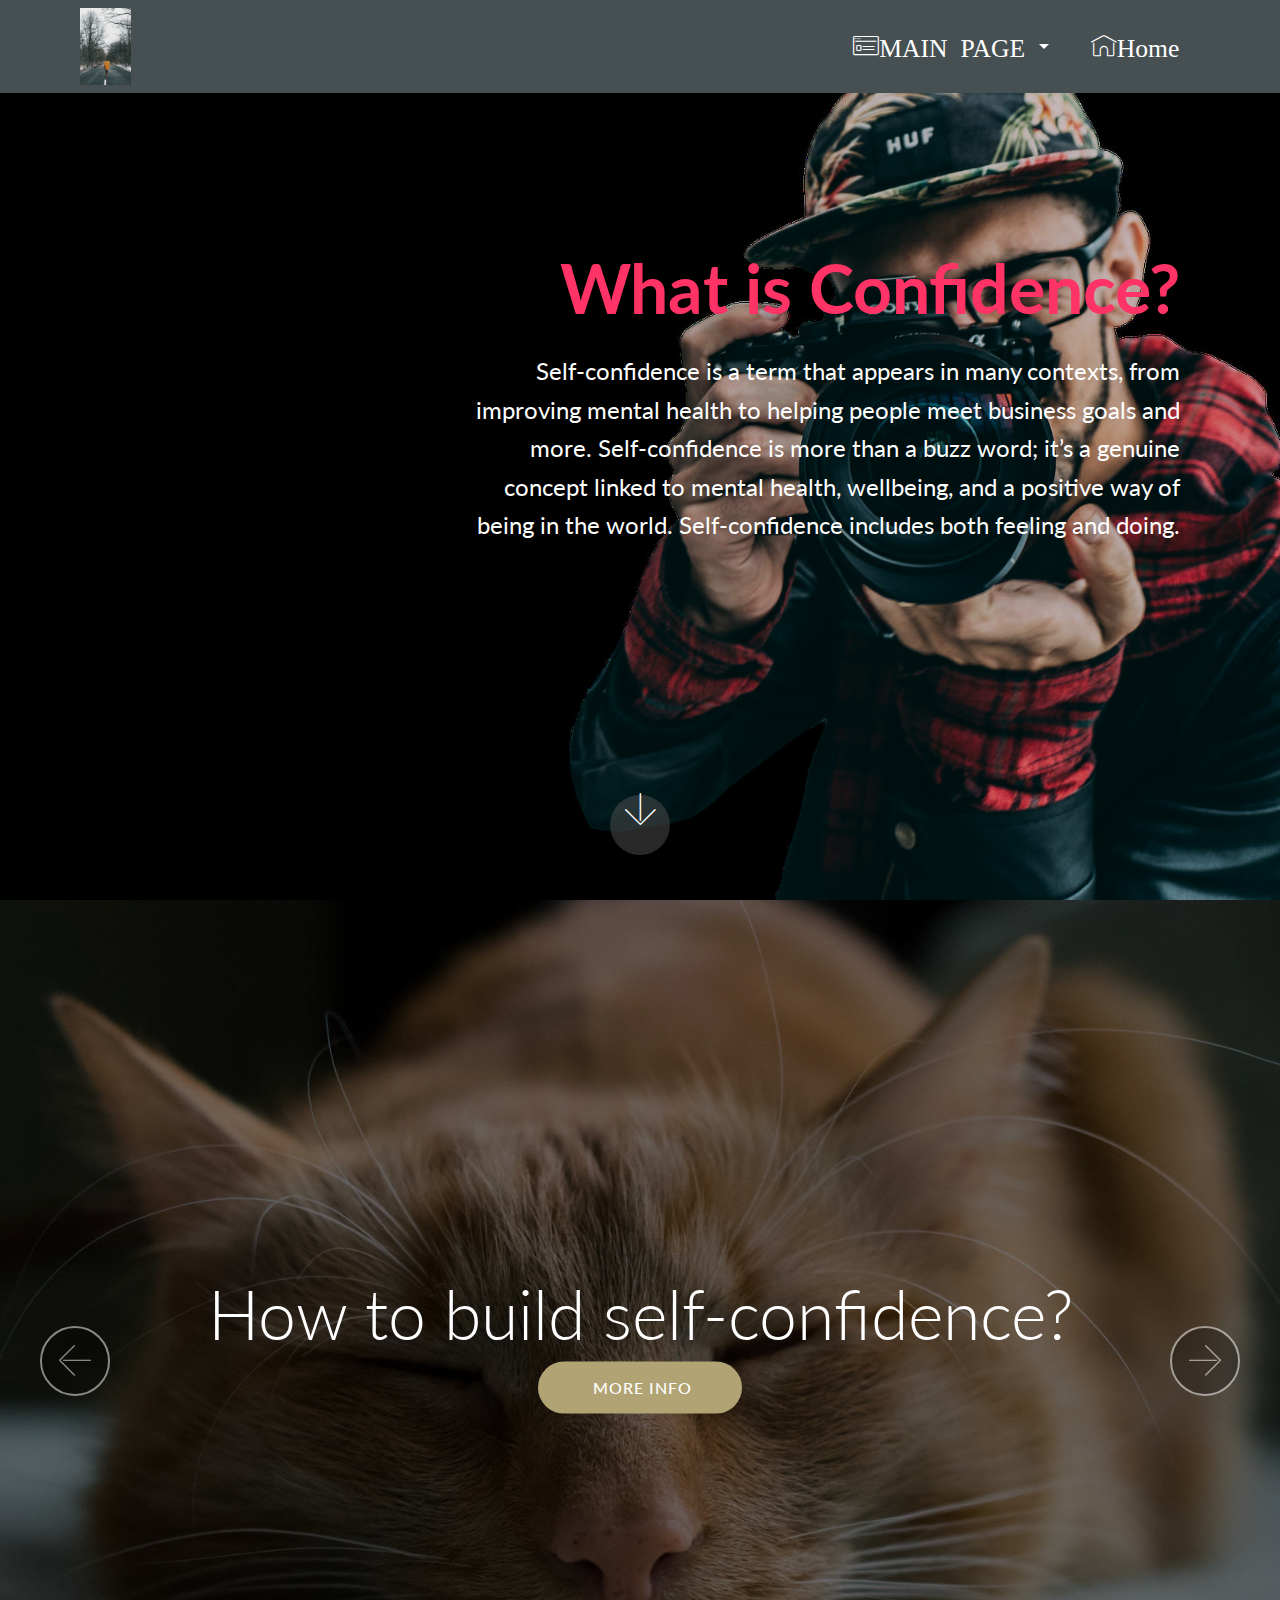
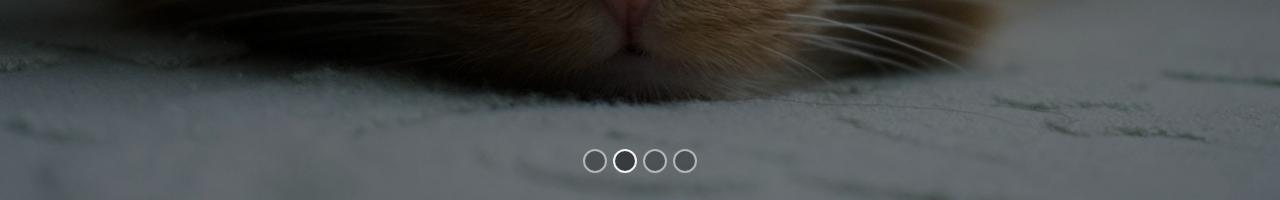
==== commit 1b286c14: "create github pages" ====
--- a/page1.html
+++ b/page1.html
@@ -51,7 +51,7 @@
         <div class="collapse navbar-collapse" id="navbarSupportedContent">
             <ul class="navbar-nav nav-dropdown nav-right" data-app-modern-menu="true"><li class="nav-item dropdown open">
                     <a class="nav-link link dropdown-toggle text-white display-4" href="page1.html" data-toggle="dropdown-submenu" aria-expanded="true"><span class="mbri-sites mbr-iconfont mbr-iconfont-btn">MAIN PAGE</span>
-                        </a><div class="dropdown-menu"><a class="dropdown-item text-white display-4" href="page8.html">INFOGRAPHICS</a><a class="dropdown-item text-white display-4" href="page4.html">METHODS</a><a class="dropdown-item text-white display-4" href="page6.html">IMPORTANCE</a><a class="dropdown-item text-white display-4" href="page7.html" aria-expanded="false">REPERCUSSIONS</a><a class="dropdown-item text-white display-4" href="page3.html" aria-expanded="false">WHAT INHIBITS CONFIDENCE?</a><a class="text-white dropdown-item display-4" href="page9.html" aria-expanded="false">TALKING TO GIRLS</a><a class="text-white dropdown-item display-4" href="page10.html" aria-expanded="true">PRESENTATION SKILLS</a></div>
+                        </a><div class="dropdown-menu"><a class="dropdown-item text-white display-4" href="page8.html">INFOGRAPHICS</a><a class="dropdown-item text-white display-4" href="page4.html">METHODS</a><a class="dropdown-item text-white display-4" href="page6.html">IMPORTANCE</a><a class="dropdown-item text-white display-4" href="page7.html" aria-expanded="false">REPERCUSSIONS</a><a class="dropdown-item text-white display-4" href="page3.html" aria-expanded="false">WHAT INHIBITS CONFIDENCE?</a><a class="text-white dropdown-item display-4" href="page9.html" aria-expanded="false">TALKING TO GIRLS</a><a class="text-white dropdown-item display-4" href="page10.html" aria-expanded="false">PRESENTATION SKILLS</a></div>
                 </li><li class="nav-item"><a class="nav-link link text-white display-4" href="page1.html" aria-expanded="false">
                         </a></li><li class="nav-item">
                     <a class="nav-link link text-white display-4" href="index.html">
@@ -62,7 +62,7 @@
     </nav>
 </section>
 
-<section class="engine"><a href="https://mobirise.info/q">responsive web templates</a></section><section class="header10 cid-qNNmkh4zvj mbr-fullscreen" id="header10-j">
+<section class="engine"><a href="https://mobirise.info/b">create a site for free</a></section><section class="header10 cid-qNNmkh4zvj mbr-fullscreen" id="header10-j">
 
     
 
@@ -89,7 +89,7 @@
 
     
 
-    <div class="full-screen"><div class="mbr-slider slide carousel" data-pause="true" data-keyboard="false" data-ride="false" data-interval="false"><ol class="carousel-indicators"><li data-app-prevent-settings="" data-target="#slider1-l" data-slide-to="0"></li><li data-app-prevent-settings="" data-target="#slider1-l" data-slide-to="1"></li><li data-app-prevent-settings="" data-target="#slider1-l" class=" active" data-slide-to="2"></li><li data-app-prevent-settings="" data-target="#slider1-l" data-slide-to="3"></li><li data-app-prevent-settings="" data-target="#slider1-l" data-slide-to="4"></li><li data-app-prevent-settings="" data-target="#slider1-l" data-slide-to="5"></li></ol><div class="carousel-inner" role="listbox"><div class="carousel-item slider-fullscreen-image" data-bg-video-slide="false" style="background-image: url(assets/images/1.jpg);"><div class="container container-slide"><div class="image_wrapper"><div class="mbr-overlay"></div><img src="assets/images/1.jpg"><div class="carousel-caption justify-content-center"><div class="col-10 align-center"><h2 class="mbr-fonts-style display-1">What exactly is self confidence?</h2><div class="mbr-section-btn" buttons="0"> <a class="btn  btn-white-outline display-4" href="page1.html#info3-q">&nbsp;MORE INFO</a></div></div></div></div></div></div><div class="carousel-item slider-fullscreen-image" data-bg-video-slide="false" style="background-image: url(assets/images/2.jpg);"><div class="container container-slide"><div class="image_wrapper"><div class="mbr-overlay"></div><img src="assets/images/2.jpg"><div class="carousel-caption justify-content-center"><div class="col-10 align-center"><h2 class="mbr-fonts-style display-1">What inhibits us from being self confidence?<br></h2><p class="lead mbr-text mbr-fonts-style display-5"></p><div class="mbr-section-btn" buttons="0"><a class="btn  display-4 btn-secondary-outline" href="page3.html">Learn more</a> </div></div></div></div></div></div><div class="carousel-item slider-fullscreen-image active" data-bg-video-slide="false" style="background-image: url(assets/images/mbr-1664x1080.jpg);"><div class="container container-slide"><div class="image_wrapper"><div class="mbr-overlay"></div><img src="assets/images/mbr-1664x1080.jpg"><div class="carousel-caption justify-content-center"><div class="col-10 align-right"><h2 class="mbr-fonts-style display-1">Importance of self confidence?</h2><p class="lead mbr-text mbr-fonts-style display-5">Is self confidence really important? Or is it just something we can dismiss?</p><div class="mbr-section-btn" buttons="0"> <a class="btn  btn-white-outline display-4" href="page6.html">Learn more</a></div></div></div></div></div></div><div class="carousel-item slider-fullscreen-image" data-bg-video-slide="false" style="background-image: url(assets/images/mbr-1620x1080.jpg);"><div class="container container-slide"><div class="image_wrapper"><div class="mbr-overlay"></div><img src="assets/images/mbr-1620x1080.jpg"><div class="carousel-caption justify-content-center"><div class="col-10 align-center"><h2 class="mbr-fonts-style display-1">How to build self-confidence?</h2><p class="lead mbr-text mbr-fonts-style display-5"></p><div class="mbr-section-btn" buttons="0"> <a class="btn  display-4 btn-danger" href="page4.html">&nbsp;MORE INFO</a></div></div></div></div></div></div><div class="carousel-item slider-fullscreen-image" data-bg-video-slide="false" style="background-image: url(assets/images/mbr-1920x1279.jpg);"><div class="container container-slide"><div class="image_wrapper"><div class="mbr-overlay"></div><img src="assets/images/mbr-1920x1279.jpg"><div class="carousel-caption justify-content-center"><div class="col-10 align-center"><h2 class="mbr-fonts-style display-1">PRESENTATION SKILLS</h2><div class="mbr-section-btn" buttons="0"><a class="btn  display-4 btn-danger-outline" href="page10.html">Learn more</a> </div></div></div></div></div></div><div class="carousel-item slider-fullscreen-image" data-bg-video-slide="false" style="background-image: url(assets/images/mbr-3-1920x1280.jpg);"><div class="container container-slide"><div class="image_wrapper"><div class="mbr-overlay"></div><img src="assets/images/mbr-3-1920x1280.jpg"><div class="carousel-caption justify-content-center"><div class="col-10 align-center"><h2 class="mbr-fonts-style display-1">TALKING TO OPPOSITE GENDER</h2><div class="mbr-section-btn" buttons="0"><a class="btn  display-4 btn-danger-outline" href="page9.html">Learn more</a> </div></div></div></div></div></div></div><a data-app-prevent-settings="" class="carousel-control carousel-control-prev" role="button" data-slide="prev" href="#slider1-l"><span aria-hidden="true" class="mbri-left mbr-iconfont"></span><span class="sr-only">Previous</span></a><a data-app-prevent-settings="" class="carousel-control carousel-control-next" role="button" data-slide="next" href="#slider1-l"><span aria-hidden="true" class="mbri-right mbr-iconfont"></span><span class="sr-only">Next</span></a></div></div>
+    <div class="full-screen"><div class="mbr-slider slide carousel" data-pause="true" data-keyboard="false" data-ride="carousel" data-interval="4000"><ol class="carousel-indicators"><li data-app-prevent-settings="" data-target="#slider1-l" data-slide-to="0"></li><li data-app-prevent-settings="" data-target="#slider1-l" class=" active" data-slide-to="1"></li><li data-app-prevent-settings="" data-target="#slider1-l" data-slide-to="2"></li><li data-app-prevent-settings="" data-target="#slider1-l" data-slide-to="3"></li></ol><div class="carousel-inner" role="listbox"><div class="carousel-item slider-fullscreen-image" data-bg-video-slide="false" style="background-image: url(assets/images/mbr-1664x1080.jpg);"><div class="container container-slide"><div class="image_wrapper"><div class="mbr-overlay"></div><img src="assets/images/mbr-1664x1080.jpg"><div class="carousel-caption justify-content-center"><div class="col-10 align-right"><h2 class="mbr-fonts-style display-1">Importance of self confidence?</h2><p class="lead mbr-text mbr-fonts-style display-5">Is self confidence really important? Or is it just something we can dismiss?</p><div class="mbr-section-btn" buttons="0"> <a class="btn  btn-white-outline display-4" href="page6.html">Learn more</a></div></div></div></div></div></div><div class="carousel-item slider-fullscreen-image active" data-bg-video-slide="false" style="background-image: url(assets/images/mbr-1620x1080.jpg);"><div class="container container-slide"><div class="image_wrapper"><div class="mbr-overlay"></div><img src="assets/images/mbr-1620x1080.jpg"><div class="carousel-caption justify-content-center"><div class="col-10 align-center"><h2 class="mbr-fonts-style display-1">How to build self-confidence?</h2><div class="mbr-section-btn" buttons="0"> <a class="btn  display-4 btn-danger" href="page4.html">&nbsp;MORE INFO</a></div></div></div></div></div></div><div class="carousel-item slider-fullscreen-image" data-bg-video-slide="false" style="background-image: url(assets/images/mbr-1920x1279.jpg);"><div class="container container-slide"><div class="image_wrapper"><div class="mbr-overlay"></div><img src="assets/images/mbr-1920x1279.jpg"><div class="carousel-caption justify-content-center"><div class="col-10 align-center"><h2 class="mbr-fonts-style display-1">PRESENTATION SKILLS</h2><div class="mbr-section-btn" buttons="0"><a class="btn  display-4 btn-danger-outline" href="page10.html">Learn more</a> </div></div></div></div></div></div><div class="carousel-item slider-fullscreen-image" data-bg-video-slide="false" style="background-image: url(assets/images/mbr-3-1920x1280.jpg);"><div class="container container-slide"><div class="image_wrapper"><div class="mbr-overlay"></div><img src="assets/images/mbr-3-1920x1280.jpg"><div class="carousel-caption justify-content-center"><div class="col-10 align-center"><h2 class="mbr-fonts-style display-1">TALKING TO OPPOSITE GENDER</h2><div class="mbr-section-btn" buttons="0"><a class="btn  display-4 btn-danger-outline" href="page9.html">Learn more</a> </div></div></div></div></div></div></div><a data-app-prevent-settings="" class="carousel-control carousel-control-prev" role="button" data-slide="prev" href="#slider1-l"><span aria-hidden="true" class="mbri-left mbr-iconfont"></span><span class="sr-only">Previous</span></a><a data-app-prevent-settings="" class="carousel-control carousel-control-next" role="button" data-slide="next" href="#slider1-l"><span aria-hidden="true" class="mbri-right mbr-iconfont"></span><span class="sr-only">Next</span></a></div></div>
 
 </section>
 
@@ -109,7 +109,7 @@
   <script src="assets/slidervideo/script.js"></script>
   
   
-  <input name="animation" type="hidden">
-   <div id="scrollToTop" class="scrollToTop mbr-arrow-up"><a style="text-align: center;"><i class="mbr-arrow-up-icon mbr-arrow-up-icon-cm cm-icon cm-icon-smallarrow-up"></i></a></div>
+ <div id="scrollToTop" class="scrollToTop mbr-arrow-up"><a style="text-align: center;"><i class="mbr-arrow-up-icon mbr-arrow-up-icon-cm cm-icon cm-icon-smallarrow-up"></i></a></div>
+    <input name="animation" type="hidden">
   </body>
 </html>--- a/assets/mobirise/css/mbr-additional.css
+++ b/assets/mobirise/css/mbr-additional.css
@@ -1,4 +1,4 @@
-@import url(https://fonts.googleapis.com/css?family=Rubik:300,300i,400,400i,500,500i,700,700i,900,900i);
+@import url(https://fonts.googleapis.com/css?family=Lato:100,100i,300,300i,400,400i,700,700i,900,900i);
 
 
 
@@ -20,35 +20,35 @@
   line-height: 1.6;
 }
 .display-1 {
-  font-family: 'Rubik', sans-serif;
+  font-family: 'Lato', sans-serif;
   font-size: 4.25rem;
 }
 .display-1 > .mbr-iconfont {
   font-size: 6.8rem;
 }
 .display-2 {
-  font-family: 'Rubik', sans-serif;
+  font-family: 'Lato', sans-serif;
   font-size: 3rem;
 }
 .display-2 > .mbr-iconfont {
   font-size: 4.8rem;
 }
 .display-4 {
-  font-family: 'Rubik', sans-serif;
+  font-family: 'Lato', sans-serif;
   font-size: 1rem;
 }
 .display-4 > .mbr-iconfont {
   font-size: 1.6rem;
 }
 .display-5 {
-  font-family: 'Rubik', sans-serif;
+  font-family: 'Lato', sans-serif;
   font-size: 1.5rem;
 }
 .display-5 > .mbr-iconfont {
   font-size: 2.4rem;
 }
 .display-7 {
-  font-family: 'Rubik', sans-serif;
+  font-family: 'Lato', sans-serif;
   font-size: 1rem;
 }
 .display-7 > .mbr-iconfont {
@@ -658,7 +658,7 @@
   background-color: #f5f5f5;
   box-shadow: none;
   color: #565656;
-  font-family: 'Rubik', sans-serif;
+  font-family: 'Lato', sans-serif;
   font-size: 1rem;
   line-height: 1.43;
   min-height: 3.5em;
@@ -4745,6 +4745,51 @@
 .cid-rvaxQiu2Ow {
   background-image: url("../../../assets/images/background4.jpg");
 }
+.cid-rymcq2Io7l {
+  background: #ffffff;
+  padding-top: 60px;
+  padding-bottom: 60px;
+}
+.cid-rymcq2Io7l .image-block {
+  margin: auto;
+}
+.cid-rymcq2Io7l .mbr-figure {
+  margin: 0 auto;
+}
+.cid-rymcq2Io7l figcaption {
+  position: relative;
+}
+.cid-rymcq2Io7l figcaption div {
+  position: absolute;
+  bottom: 0;
+  width: 100%;
+}
+@media (max-width: 768px) {
+  .cid-rymcq2Io7l .image-block {
+    width: 100% !important;
+  }
+}
+.cid-rymd7yrtLR {
+  background: #c1c1c1;
+  padding-top: 60px;
+  padding-bottom: 60px;
+}
+.cid-rymd7yrtLR .image-block {
+  margin: auto;
+}
+.cid-rymd7yrtLR figcaption {
+  position: relative;
+}
+.cid-rymd7yrtLR figcaption div {
+  position: absolute;
+  bottom: 0;
+  width: 100%;
+}
+@media (max-width: 768px) {
+  .cid-rymd7yrtLR .image-block {
+    width: 100% !important;
+  }
+}
 .cid-rvay5Ov2d2 {
   background: #000000;
   padding-top: 60px;
@@ -4763,27 +4808,6 @@
 }
 @media (max-width: 768px) {
   .cid-rvay5Ov2d2 .image-block {
-    width: 100% !important;
-  }
-}
-.cid-rvay5wpIy0 {
-  background: #ffffff;
-  padding-top: 60px;
-  padding-bottom: 60px;
-}
-.cid-rvay5wpIy0 .image-block {
-  margin: auto;
-}
-.cid-rvay5wpIy0 figcaption {
-  position: relative;
-}
-.cid-rvay5wpIy0 figcaption div {
-  position: absolute;
-  bottom: 0;
-  width: 100%;
-}
-@media (max-width: 768px) {
-  .cid-rvay5wpIy0 .image-block {
     width: 100% !important;
   }
 }
@@ -5277,6 +5301,91 @@
 .cid-rxwGWYERbS .media-container-row {
   -webkit-flex-direction: row-reverse;
   flex-direction: row-reverse;
+}
+.cid-rymeXFvSfj {
+  padding-top: 90px;
+  padding-bottom: 90px;
+  background-color: #ffffff;
+}
+.cid-rymeXFvSfj .mbr-section-subtitle {
+  color: #767676;
+  font-weight: 300;
+}
+.cid-rymeXFvSfj .mbr-content-text {
+  color: #767676;
+  margin-bottom: 0;
+  text-align: left;
+}
+.cid-rymeXFvSfj .card {
+  word-wrap: break-word;
+  flex-shrink: 0;
+  -webkit-flex-shrink: 0;
+}
+.cid-rymeXFvSfj .img-text {
+  width: 64px;
+  height: 64px;
+  font-size: 32px;
+  border: 2px solid #efefef;
+  border-radius: 50%;
+}
+@media (max-width: 991px) {
+  .cid-rymeXFvSfj .img-text {
+    width: 48px;
+    height: 48px;
+    font-size: 24px;
+  }
+}
+@media (min-width: 992px) {
+  .cid-rymeXFvSfj .cards-block {
+    border-top: 2px solid #efefef;
+  }
+}
+.cid-rymeXFvSfj .cards-block .card {
+  border-bottom: 2px solid #efefef;
+  border-radius: 0;
+}
+.cid-rymeXFvSfj .cards-container {
+  display: flex;
+  -webkit-flex-direction: row;
+  flex-direction: row;
+  -webkit-flex-wrap: wrap;
+  flex-wrap: wrap;
+  -webkit-justify-content: center;
+  justify-content: center;
+  word-break: break-word;
+}
+@media (max-width: 767px) {
+  .cid-rymeXFvSfj .panel-item {
+    flex-direction: column;
+    align-items: center;
+  }
+  .cid-rymeXFvSfj .panel-item .card-img {
+    padding: 0;
+    padding-bottom: 1rem;
+  }
+}
+.cid-rymgWGWfFX {
+  padding-top: 30px;
+  padding-bottom: 30px;
+  background-color: #ffffff;
+}
+.cid-rymgWGWfFX .line {
+  background-color: #149dcc;
+  color: #149dcc;
+  align: center;
+  height: 2px;
+  margin: 0 auto;
+}
+.cid-rymgWGWfFX .section-text {
+  padding: 2rem 0;
+}
+.cid-rymgWGWfFX .inner-container {
+  margin: 0 auto;
+}
+@media (max-width: 768px) {
+  .cid-rymgWGWfFX .inner-container {
+    width: 100% !important;
+  }
 }
 .cid-rxwOQKVFlY {
   padding-top: 60px;
